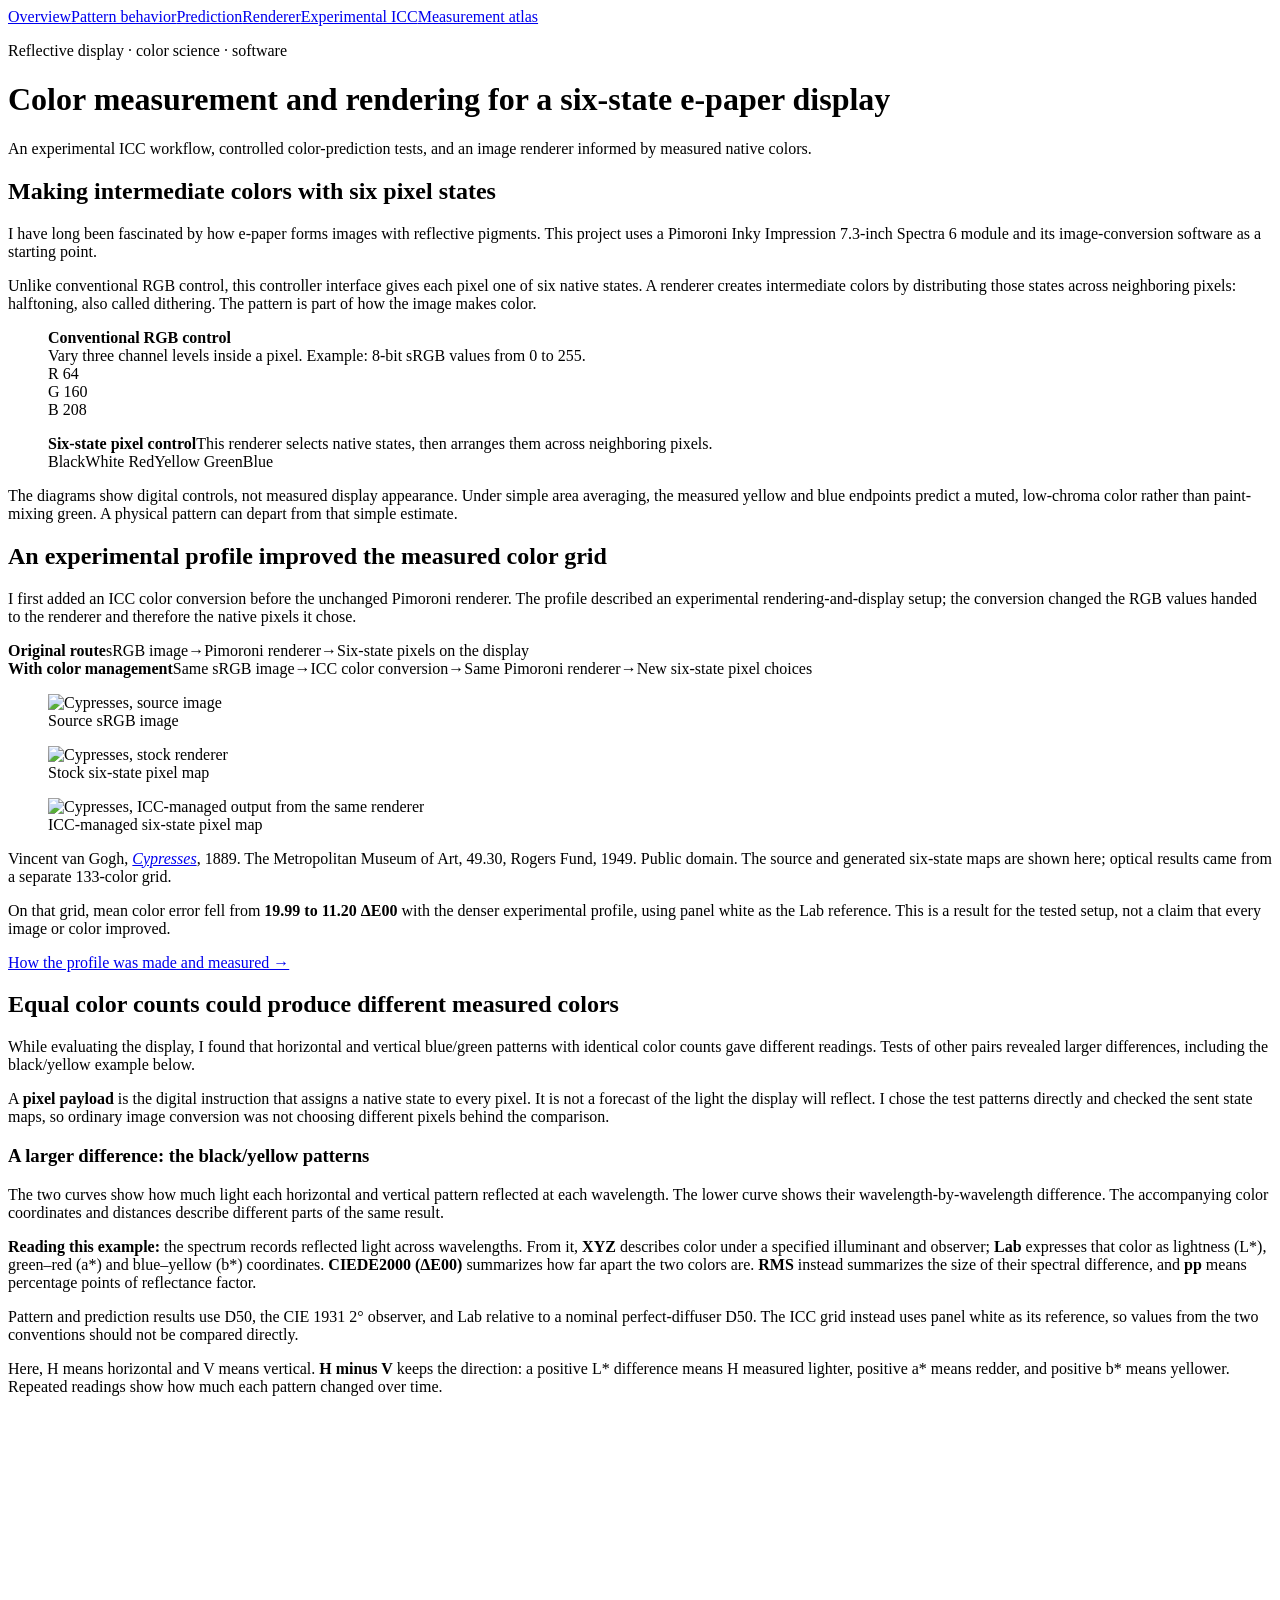
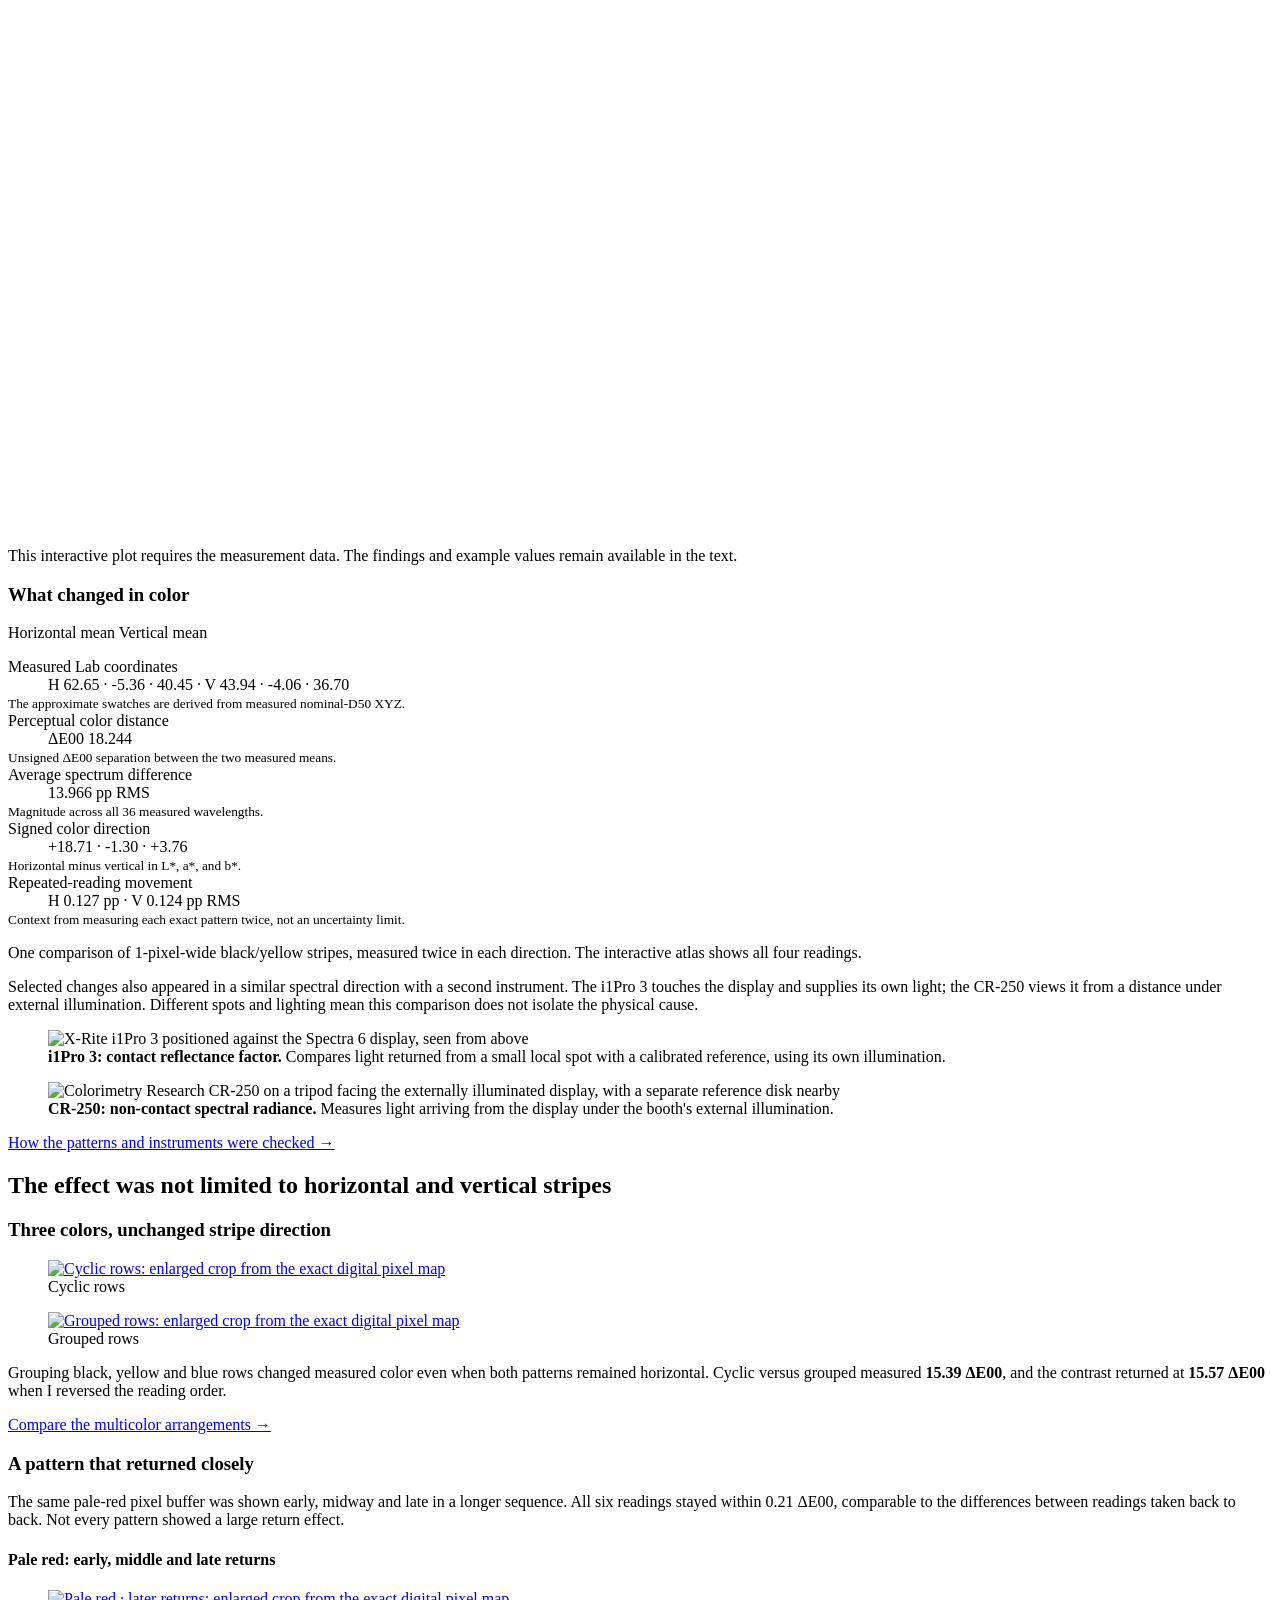
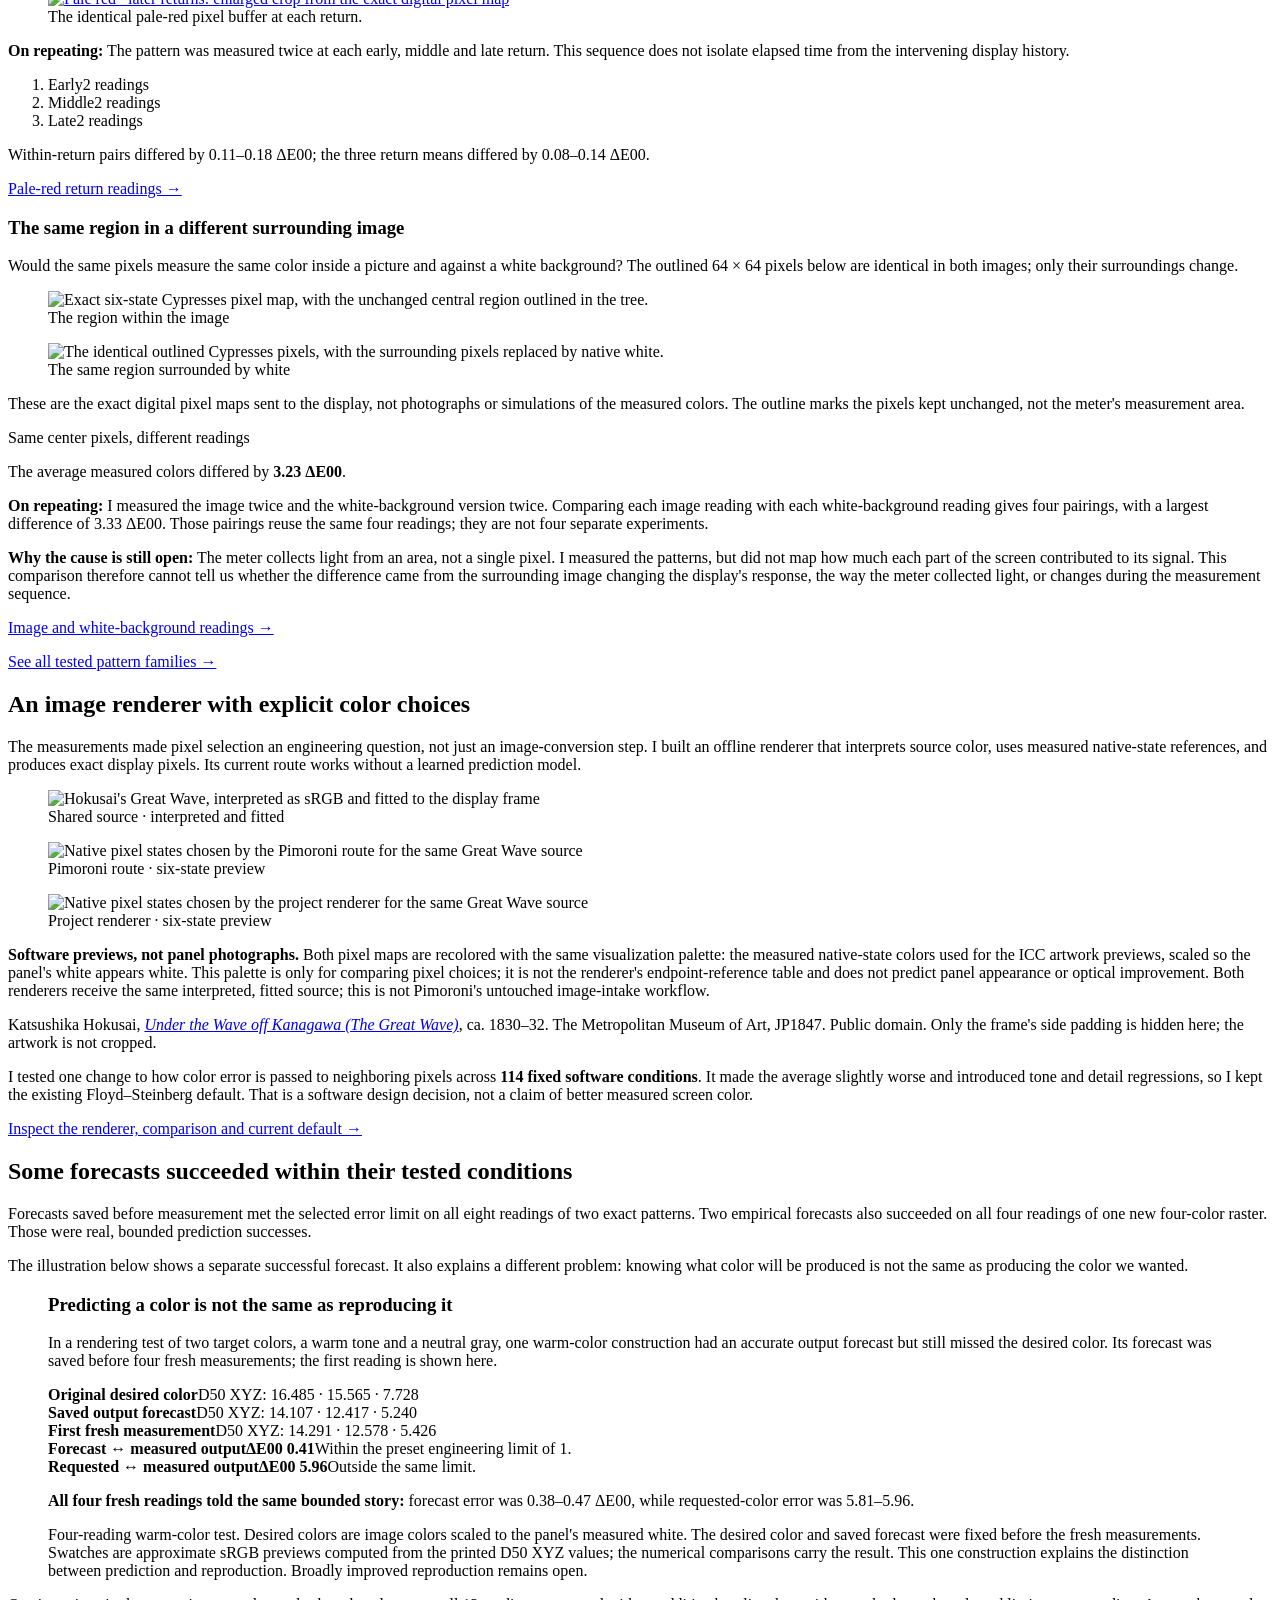
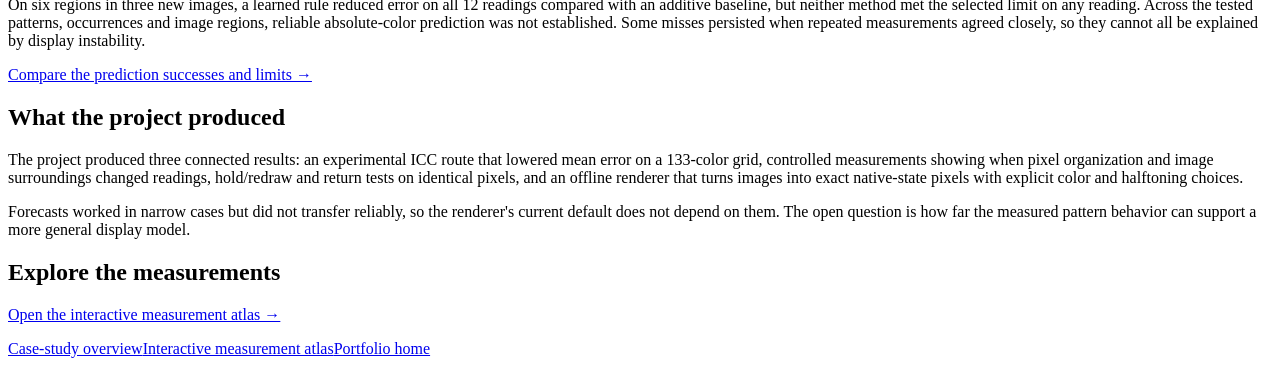
==== site/reflective-color/index.html @ 35dcc53c "fix: strengthen reflective display portfolio" ====
<!doctype html>
<html lang="en"><head><meta charset="utf-8"><meta name="viewport" content="width=device-width,initial-scale=1">
<title>Color measurement and rendering for a six-state e-paper display</title><meta name="description" content="An experimental ICC workflow, controlled color-prediction tests, and an image renderer informed by measured native colors.">
<meta property="og:type" content="article"><meta property="og:title" content="Color measurement and rendering for a six-state e-paper display"><meta property="og:description" content="An experimental ICC workflow, controlled color-prediction tests, and an image renderer informed by measured native colors.">
<meta name="twitter:card" content="summary"><meta name="twitter:title" content="Color measurement and rendering for a six-state e-paper display"><meta name="twitter:description" content="An experimental ICC workflow, controlled color-prediction tests, and an image renderer informed by measured native colors.">
<link rel="icon" type="image/svg+xml" href="/assets/favicon.svg"><link rel="stylesheet" href="/reflective-color-display/story.css">
</head><body class="case-overview"><div class="case-navigation"><nav class="case-nav" aria-label="Reflective display case study"><a href="/reflective-color-display/" aria-current="location">Overview</a><a href="/reflective-color-display/pattern-behavior/">Pattern behavior</a><a href="/reflective-color-display/prediction/">Prediction</a><a href="/reflective-color-display/renderer/">Renderer</a><a href="/reflective-color-display/icc/">Experimental ICC</a><a href="/reflective-color-display/measurements/">Measurement atlas</a></nav></div><main id="main-content" tabindex="-1">
<header id="project"><p class="eyebrow">Reflective display · color science · software</p><h1>Color measurement and rendering for a six-state e-paper display</h1><p class="lede">An experimental ICC workflow, controlled color-prediction tests, and an image renderer informed by measured native colors.</p></header>
<noscript><p class="note">The explanations, photographs and saved results remain available. The interactive spectrum requires JavaScript.</p></noscript>
<section class="story-chapter" id="display-primer-title"><h2>Making intermediate colors with six pixel states</h2><p>I have long been fascinated by how e-paper forms images with reflective pigments. This project uses a Pimoroni Inky Impression 7.3-inch Spectra 6 module and its image-conversion software as a starting point.</p><p>Unlike conventional RGB control, this controller interface gives each pixel one of six native states. A renderer creates intermediate colors by distributing those states across neighboring pixels: halftoning, also called dithering. The pattern is part of how the image makes color.</p><div class="display-control-grid">
    <figure class="display-control-card">
      <figcaption><div class="rgb-example-title"><strong>Conventional RGB control</strong><i class="rgb-result" id="rgb-example-color" data-srgb="64,160,208" role="img" aria-label="Example browser swatch for sRGB code red 64, green 160, blue 208"></i></div><span>Vary three channel levels inside a pixel. Example: 8-bit sRGB values from 0 to 255.</span></figcaption>
      <div class="rgb-control" role="img" aria-label="Digital code diagram: red channel 64, green 160, blue 208 and the corresponding browser swatch above">
        <div class="rgb-channel" data-channel="R" data-value="64"><span style="--level:25.1%">R 64</span></div>
        <div class="rgb-channel" data-channel="G" data-value="160"><span style="--level:62.7%">G 160</span></div>
        <div class="rgb-channel" data-channel="B" data-value="208"><span style="--level:81.6%">B 208</span></div>
      </div>
    </figure>
    <figure class="display-control-card">
      <figcaption><strong>Six-state pixel control</strong><span>This renderer selects native states, then arranges them across neighboring pixels.</span></figcaption>
      <div class="native-control">
        <div class="native-palette" aria-label="The six native color states available to this renderer">
          <span class="black">Black</span><span class="white">White</span>
          <span class="red">Red</span><span class="yellow">Yellow</span>
          <span class="green">Green</span><span class="blue">Blue</span>
        </div>
        <div class="native-mix" role="img" aria-label="Teaching diagram of a yellow and blue spatial halftone pattern"></div>
      </div>
    </figure>
  </div><p class="caption">The diagrams show digital controls, not measured display appearance. Under simple area averaging, the measured yellow and blue endpoints predict a muted, low-chroma color rather than paint-mixing green. A physical pattern can depart from that simple estimate.</p></section><section class="story-chapter" id="first-icc"><h2>An experimental profile improved the measured color grid</h2><p>I first added an ICC color conversion before the unchanged Pimoroni renderer. The profile described an experimental rendering-and-display setup; the conversion changed the RGB values handed to the renderer and therefore the native pixels it chose.</p><div class="icc-route-flow" aria-label="The two image-conversion routes compared">
    <div class="icc-route" data-icc-route="stock"><strong>Original route</strong><span>sRGB image</span><b aria-hidden="true">→</b><span>Pimoroni renderer</span><b aria-hidden="true">→</b><span>Six-state pixels on the display</span></div>
    <div class="icc-route" data-icc-route="managed"><strong>With color management</strong><span>Same sRGB image</span><b aria-hidden="true">→</b><span class="icc-transform">ICC color conversion</span><b aria-hidden="true">→</b><span>Same Pimoroni renderer</span><b aria-hidden="true">→</b><span>New six-state pixel choices</span></div>
  </div><div class="artwork-triptych" data-artwork="cypresses" role="group" aria-label="Cypresses: source, stock rendering, and ICC-managed rendering"><figure><div class="artwork-window"><img src="/reflective-color-display/assets/cypresses-met-source.png" loading="lazy" width="800" height="480" alt="Cypresses, source image"></div><figcaption>Source sRGB image</figcaption></figure><figure><div class="artwork-window"><img src="/reflective-color-display/assets/cypresses-met-stock.png" loading="lazy" width="800" height="480" alt="Cypresses, stock renderer"></div><figcaption>Stock six-state pixel map</figcaption></figure><figure><div class="artwork-window"><img src="/reflective-color-display/assets/cypresses-met-dense.png" loading="lazy" width="800" height="480" alt="Cypresses, ICC-managed output from the same renderer"></div><figcaption>ICC-managed six-state pixel map</figcaption></figure></div><p class="caption">Vincent van Gogh, <a href="https://www.metmuseum.org/art/collection/search/437980"><em>Cypresses</em></a>, 1889. The Metropolitan Museum of Art, 49.30, Rogers Fund, 1949. Public domain. The source and generated six-state maps are shown here; optical results came from a separate 133-color grid.</p><p>On that grid, mean color error fell from <strong>19.99 to 11.20 ΔE00</strong> with the denser experimental profile, using panel white as the Lab reference. This is a result for the tested setup, not a claim that every image or color improved.</p><p class="detail-link"><a href="/reflective-color-display/icc/">How the profile was made and measured →</a></p></section><section class="story-chapter" id="pattern-findings"><h2>Equal color counts could produce different measured colors</h2><p>While evaluating the display, I found that horizontal and vertical blue/green patterns with identical color counts gave different readings. Tests of other pairs revealed larger differences, including the black/yellow example below.</p><p id="payload-definition">A <strong>pixel payload</strong> is the digital instruction that assigns a native state to every pixel. It is not a forecast of the light the display will reflect. I chose the test patterns directly and checked the sent state maps, so ordinary image conversion was not choosing different pixels behind the comparison.</p><div class="featured-comparison" id="featured-measurement" aria-labelledby="featured-measurement-title">
  <h3 id="featured-measurement-title">A larger difference: the black/yellow patterns</h3>
  <p>The two curves show how much light each horizontal and vertical pattern
  reflected at each wavelength. The lower curve shows their wavelength-by-wavelength difference. The
  accompanying color coordinates and distances describe different parts of the
  same result.</p>
<aside class="metric-key" id="measurement-key" aria-label="Measurement terms"><p><strong>Reading this example:</strong> the spectrum records reflected light across wavelengths. From it, <strong>XYZ</strong> describes color under a specified illuminant and observer; <strong>Lab</strong> expresses that color as lightness (L*), green–red (a*) and blue–yellow (b*) coordinates. <strong>CIEDE2000 (ΔE00)</strong> summarizes how far apart the two colors are. <strong>RMS</strong> instead summarizes the size of their spectral difference, and <strong>pp</strong> means percentage points of reflectance factor.</p><p>Pattern and prediction results use D50, the CIE 1931 2° observer, and Lab relative to a nominal perfect-diffuser D50. The ICC grid instead uses panel white as its reference, so values from the two conventions should not be compared directly.</p><p>Here, H means horizontal and V means vertical. <strong>H minus V</strong> keeps the direction: a positive L* difference means H measured lighter, positive a* means redder, and positive b* means yellower. Repeated readings show how much each pattern changed over time.</p></aside>
  <div class="featured-native" data-featured-row="native-pair-width-census-round-5-20260828T082833Z::BLACK-YELLOW-C1-ABBA-H-MINUS-V" aria-label="Measured black-yellow spectrum example">
    <div class="featured-native-plot">
      <div class="featured-native-scroll"><svg id="featured-spectrum-native" viewBox="0 0 760 430" role="img" aria-label="Mean horizontal and vertical black-yellow reflectance spectra above their signed horizontal-minus-vertical difference"></svg><p data-chart-status="featured-spectrum-native">This interactive plot requires the measurement data. The findings and example values remain available in the text.</p></div>
    </div>
    <aside class="featured-native-metrics" aria-labelledby="featured-color-title">
      <h3 id="featured-color-title">What changed in color</h3>
      <div class="featured-color-pair" aria-label="Approximate measured-color previews">
        <span>Horizontal mean<i id="featured-h-preview" style="background:#a0994d"></i></span>
        <span>Vertical mean<i id="featured-v-preview" style="background:#6f6927"></i></span>
      </div>
      <dl>
        <div><dt>Measured Lab coordinates</dt><dd id="featured-lab">H 62.65 · -5.36 · 40.45 · V 43.94 · -4.06 · 36.70</dd><small>The approximate swatches are derived from measured nominal-D50 XYZ.</small></div>
        <div><dt>Perceptual color distance</dt><dd id="featured-de">ΔE00 18.244</dd><small>Unsigned ΔE00 separation between the two measured means.</small></div>
        <div><dt>Average spectrum difference</dt><dd id="featured-rms">13.966 pp RMS</dd><small>Magnitude across all 36 measured wavelengths.</small></div>
        <div><dt>Signed color direction</dt><dd id="featured-dlab">+18.71 · -1.30 · +3.76</dd><small>Horizontal minus vertical in L*, a*, and b*.</small></div>
        <div><dt>Repeated-reading movement</dt><dd id="featured-movement">H 0.127 pp · V 0.124 pp RMS</dd><small>Context from measuring each exact pattern twice, not an uncertainty limit.</small></div>
      </dl>
    </aside>
  </div>
  <p class="featured-native-caption">One comparison of 1-pixel-wide black/yellow stripes,
  measured twice in each direction. The interactive atlas shows all four
  readings.</p>
</div><p>Selected changes also appeared in a similar spectral direction with a second instrument. The i1Pro 3 touches the display and supplies its own light; the CR-250 views it from a distance under external illumination. Different spots and lighting mean this comparison does not isolate the physical cause.</p><div class="instrument-photos">
    <figure><img src="/reflective-color-display/assets/i1pro3-overhead.jpeg" alt="X-Rite i1Pro 3 positioned against the Spectra 6 display, seen from above" width="1536" height="2048" loading="lazy"><figcaption><strong>i1Pro 3: contact reflectance factor.</strong> Compares light returned from a small local spot with a calibrated reference, using its own illumination.</figcaption></figure>
    <figure><img src="/reflective-color-display/assets/cr250-display.jpeg" alt="Colorimetry Research CR-250 on a tripod facing the externally illuminated display, with a separate reference disk nearby" width="768" height="1024" loading="lazy"><figcaption><strong>CR-250: non-contact spectral radiance.</strong> Measures light arriving from the display under the booth's external illumination.</figcaption></figure>
  </div><p class="detail-link"><a href="/reflective-color-display/pattern-behavior/#test-layers">How the patterns and instruments were checked →</a></p></section><section class="story-chapter" id="other-constructions"><h2>The effect was not limited to horizontal and vertical stripes</h2><div class="overview-examples"><article><h3>Three colors, unchanged stripe direction</h3><div class="pattern-gallery"><figure class="tested-pattern"><a href="/reflective-color-display/assets/pattern-previews/grouping-cyclic-full.png" aria-label="Full digital pixel map: Cyclic rows"><img src="/reflective-color-display/assets/pattern-previews/grouping-cyclic-crop.png" width="48" height="32" loading="lazy" data-pattern-preview="grouping-cyclic" data-preview-view="crop" alt="Cyclic rows: enlarged crop from the exact digital pixel map"></a><figcaption>Cyclic rows</figcaption></figure><figure class="tested-pattern"><a href="/reflective-color-display/assets/pattern-previews/grouping-grouped-full.png" aria-label="Full digital pixel map: Grouped rows"><img src="/reflective-color-display/assets/pattern-previews/grouping-grouped-crop.png" width="48" height="32" loading="lazy" data-pattern-preview="grouping-grouped" data-preview-view="crop" alt="Grouped rows: enlarged crop from the exact digital pixel map"></a><figcaption>Grouped rows</figcaption></figure></div><p>Grouping black, yellow and blue rows changed measured color even when both patterns remained horizontal. Cyclic versus grouped measured <strong>15.39 ΔE00</strong>, and the contrast returned at <strong>15.57 ΔE00</strong> when I reversed the reading order.</p><p class="detail-link"><a href="/reflective-color-display/pattern-behavior/#three-color-ordering">Compare the multicolor arrangements →</a></p></article><article><h3>A pattern that returned closely</h3><p>The same pale-red pixel buffer was shown early, midway and late in a longer sequence. All six readings stayed within 0.21 ΔE00, comparable to the differences between readings taken back to back. Not every pattern showed a large return effect.</p><section class="history-case" id="later-return-case" aria-labelledby="later-return-title" data-history-case="later-returns" data-experiment="return-stability39" data-comparison="return-stability39">
<h4 id="later-return-title">Pale red: early, middle and late returns</h4>
<div class="pattern-gallery"><figure class="tested-pattern"><a href="/reflective-color-display/assets/pattern-previews/pale-red-return-full.png" aria-label="Full digital pixel map: Pale red · later returns"><img src="/reflective-color-display/assets/pattern-previews/pale-red-return-crop.png" width="48" height="32" loading="lazy" data-pattern-preview="pale-red-return" data-preview-view="crop" alt="Pale red · later returns: enlarged crop from the exact digital pixel map"></a><figcaption>The identical pale-red pixel buffer at each return.</figcaption></figure></div>
<p class="behavior-repeat"><strong>On repeating:</strong> The pattern was measured twice at each early, middle and late return. This sequence does not isolate elapsed time from the intervening display history.</p>
<ol class="return-timeline" aria-label="Pale-red return sequence"><li data-return-block="EARLY">Early<span>2 readings</span></li><li data-return-block="MIDDLE">Middle<span>2 readings</span></li><li data-return-block="LATE">Late<span>2 readings</span></li></ol><p class="caption">Within-return pairs differed by 0.11–0.18 ΔE00; the three return means differed by 0.08–0.14 ΔE00.</p>
<p class="pattern-links"><a href="/reflective-color-display/measurements/?experiment=return-stability39&amp;comparison=return-stability39&amp;pattern=FIXED-RENDERER-NEXT-COVERAGE39-B-PALE-RED-LIGHT">Pale-red return readings →</a></p>
</section></article></div><h3>The same region in a different surrounding image</h3><div class="context-examples" id="context-pixel-examples" data-center-box="368,158,432,222">
<p>Would the same pixels measure the same color inside a picture and against a white background? The outlined 64 × 64 pixels below are identical in both images; only their surroundings change.</p>
<div class="context-pair">
<figure><div class="context-pixels"><img src="/reflective-color-display/assets/cypresses-image.png" width="800" height="480" loading="lazy" alt="Exact six-state Cypresses pixel map, with the unchanged central region outlined in the tree."/><span class="context-center" aria-hidden="true"></span></div><figcaption>The region within the image</figcaption></figure>
<figure><div class="context-pixels"><img src="/reflective-color-display/assets/cypresses-control.png" width="800" height="480" loading="lazy" alt="The identical outlined Cypresses pixels, with the surrounding pixels replaced by native white."/><span class="context-center" aria-hidden="true"></span></div><figcaption>The same region surrounded by white</figcaption></figure>
</div>
<p class="caption">These are the exact digital pixel maps sent to the display, not photographs or simulations of the measured colors. The outline marks the pixels kept unchanged, not the meter's measurement area.</p>
<div class="behavior-outcome"><span class="result-status" data-result-status="larger">Same center pixels, different readings</span><p>The average measured colors differed by <strong data-atlas-metric="Mean color distance across the two readings per condition">3.23 ΔE00</strong>.</p></div>
<p class="behavior-repeat"><strong>On repeating:</strong> I measured the image twice and the white-background version twice. Comparing each image reading with each white-background reading gives four pairings, with a largest difference of <span data-atlas-metric="Largest of the four image-to-control reading comparisons">3.33 ΔE00</span>. Those pairings reuse the same four readings; they are not four separate experiments.</p>
<p><strong>Why the cause is still open:</strong> The meter collects light from an area, not a single pixel. I measured the patterns, but did not map how much each part of the screen contributed to its signal. This comparison therefore cannot tell us whether the difference came from the surrounding image changing the display's response, the way the meter collected light, or changes during the measurement sequence.</p>
<p class="pattern-links"><a href="/reflective-color-display/measurements/?experiment=center-context8&amp;comparison=CYPRESSES_IMAGE_MINUS_CONTROL">Image and white-background readings →</a></p>
</div><p class="detail-link"><a href="/reflective-color-display/pattern-behavior/#other-constructions">See all tested pattern families →</a></p></section><section class="story-chapter" id="renderer-result">
<h2>An image renderer with explicit color choices</h2>
<p>The measurements made pixel selection an engineering question, not just an image-conversion step. I built an offline renderer that interprets source color, uses measured native-state references, and produces exact display pixels. Its current route works without a learned prediction model.</p>
<div class="renderer-software-comparison" data-renderer-comparison="great-wave" data-comparison-sha256="0ba7e1726fc5078cbd488fc922a0bcd8a435b27c9dfb7fa1f7e275ab53624c2e">
  <div class="artwork-triptych" data-artwork="great-wave" role="group" aria-label="Great Wave: shared source, Pimoroni pixel choices, and project-renderer pixel choices">
    <figure><div class="artwork-window"><img src="/reflective-color-display/assets/renderer-v1-great-wave-source.png" width="800" height="480" loading="lazy" alt="Hokusai's Great Wave, interpreted as sRGB and fitted to the display frame"></div><figcaption>Shared source · interpreted and fitted</figcaption></figure>
    <figure><div class="artwork-window"><img src="/reflective-color-display/assets/renderer-v1-great-wave-pimoroni.png" width="800" height="480" loading="lazy" alt="Native pixel states chosen by the Pimoroni route for the same Great Wave source"></div><figcaption>Pimoroni route · six-state preview</figcaption></figure>
    <figure><div class="artwork-window"><img src="/reflective-color-display/assets/renderer-v1-great-wave-project.png" width="800" height="480" loading="lazy" alt="Native pixel states chosen by the project renderer for the same Great Wave source"></div><figcaption>Project renderer · six-state preview</figcaption></figure>
  </div>
  <p class="caption" data-renderer-preview-limit><strong>Software previews, not panel photographs.</strong> Both pixel maps are recolored with the same visualization palette: the measured native-state colors used for the ICC artwork previews, scaled so the panel's white appears white. This palette is only for comparing pixel choices; it is not the renderer's endpoint-reference table and does not predict panel appearance or optical improvement. Both renderers receive the same interpreted, fitted source; this is not Pimoroni's untouched image-intake workflow.</p>
  <p class="caption">Katsushika Hokusai, <a href="https://www.metmuseum.org/art/collection/search/45434"><em>Under the Wave off Kanagawa (The Great Wave)</em></a>, ca. 1830–32. The Metropolitan Museum of Art, JP1847. Public domain. Only the frame's side padding is hidden here; the artwork is not cropped.</p>
</div>
<p data-renderer-decision="keep-default" data-report-sha256="3c80e6c29ce813b0e891a934fee58508e95243c014f63daa2291684ad6e3b714">I tested one change to how color error is passed to neighboring pixels across <strong>114 fixed software conditions</strong>. It made the average slightly worse and introduced tone and detail regressions, so I kept the existing Floyd–Steinberg default. That is a software design decision, not a claim of better measured screen color.</p>
<p class="detail-link"><a href="/reflective-color-display/renderer/#renderer-comparison">Inspect the renderer, comparison and current default →</a></p>
</section>
<section class="story-chapter" id="prediction-result"><h2>Some forecasts succeeded within their tested conditions</h2><p>Forecasts saved before measurement met the selected error limit on all eight readings of two exact patterns. Two empirical forecasts also succeeded on all four readings of one new four-color raster. Those were real, bounded prediction successes.</p><p>The illustration below shows a separate successful forecast. It also explains a different problem: knowing what color will be produced is not the same as producing the color we wanted.</p><figure class="measured-comparison" id="measured-prediction-example"
  aria-labelledby="measured-prediction-title" aria-describedby="measured-prediction-caption"
  data-result-sha256="224085c999428cd9476bebee02e764881a40f323910ff2f168eefd2a3d59a748"
  data-source-id="RENDERER-BC-WARM-LIGHT-C">
  <h3 id="measured-prediction-title">Predicting a color is not the same as reproducing it</h3>
  <p>In a rendering test of two target colors, a warm tone and a neutral gray, one warm-color construction had an accurate output forecast but still missed the desired color. Its forecast was saved before four fresh measurements; the first reading is shown here.</p>
  <div class="measured-color-grid">
    <div class="measured-color-card" data-color-role="requested" data-xyz-d50="16.48454729033974,15.564632033519056,7.727523807314165">
      <strong>Original desired color</strong><i style="--measured-preview:#836852" aria-hidden="true"></i><span>D50 XYZ: 16.485 · 15.565 · 7.728</span>
    </div>
    <div class="measured-color-card" data-color-role="forecast" data-xyz-d50="14.10692773053848,12.416873903444351,5.240211235593386">
      <strong>Saved output forecast</strong><i style="--measured-preview:#805a43" aria-hidden="true"></i><span>D50 XYZ: 14.107 · 12.417 · 5.240</span>
    </div>
    <div class="measured-color-card" data-color-role="measured" data-xyz-d50="14.29114,12.57847,5.426062">
      <strong>First fresh measurement</strong><i style="--measured-preview:#815a44" aria-hidden="true"></i><span>D50 XYZ: 14.291 · 12.578 · 5.426</span>
    </div>
  </div>
  <div class="comparison-results">
    <div class="comparison-result" data-comparison="prediction">
      <strong>Forecast ↔ measured output</strong><b>ΔE00 0.41</b><span>Within the preset engineering limit of 1.</span>
    </div>
    <div class="comparison-result" data-comparison="reproduction">
      <strong>Requested ↔ measured output</strong><b>ΔE00 5.96</b><span>Outside the same limit.</span>
    </div>
  </div>
  <p><strong>All four fresh readings told the same bounded story:</strong> forecast error was 0.38–0.47 ΔE00, while requested-color error was 5.81–5.96.</p>
  <figcaption id="measured-prediction-caption">Four-reading warm-color test. Desired colors are image colors scaled to the panel's measured white. The desired color and saved forecast were fixed before the fresh measurements. Swatches are approximate sRGB previews computed from the printed D50 XYZ values; the numerical comparisons carry the result. This one construction explains the distinction between prediction and reproduction. Broadly improved reproduction remains open.</figcaption>
</figure><p>On six regions in three new images, a learned rule reduced error on all 12 readings compared with an additive baseline, but neither method met the selected limit on any reading. Across the tested patterns, occurrences and image regions, reliable absolute-color prediction was not established. Some misses persisted when repeated measurements agreed closely, so they cannot all be explained by display instability.</p><p class="detail-link"><a href="/reflective-color-display/prediction/">Compare the prediction successes and limits →</a></p></section><section class="story-chapter" id="next-step"><h2>What the project produced</h2><p>The project produced three connected results: an experimental ICC route that lowered mean error on a 133-color grid, controlled measurements showing when pixel organization and image surroundings changed readings, hold/redraw and return tests on identical pixels, and an offline renderer that turns images into exact native-state pixels with explicit color and halftoning choices.</p><p>Forecasts worked in narrow cases but did not transfer reliably, so the renderer's current default does not depend on them. The open question is how far the measured pattern behavior can support a more general display model.</p></section><section class="story-chapter" id="all-pair-explorer"><h2>Explore the measurements</h2><p class="detail-link"><a data-atlas-link href="/reflective-color-display/measurements/">Open the interactive measurement atlas →</a></p></section>
<footer class="case-footer"><a href="/reflective-color-display/">Case-study overview</a><a href="/reflective-color-display/measurements/">Interactive measurement atlas</a><a href="/">Portfolio home</a></footer>
</main><div id="tooltip"></div><script src="/reflective-color-display/story.js" defer></script></body></html>
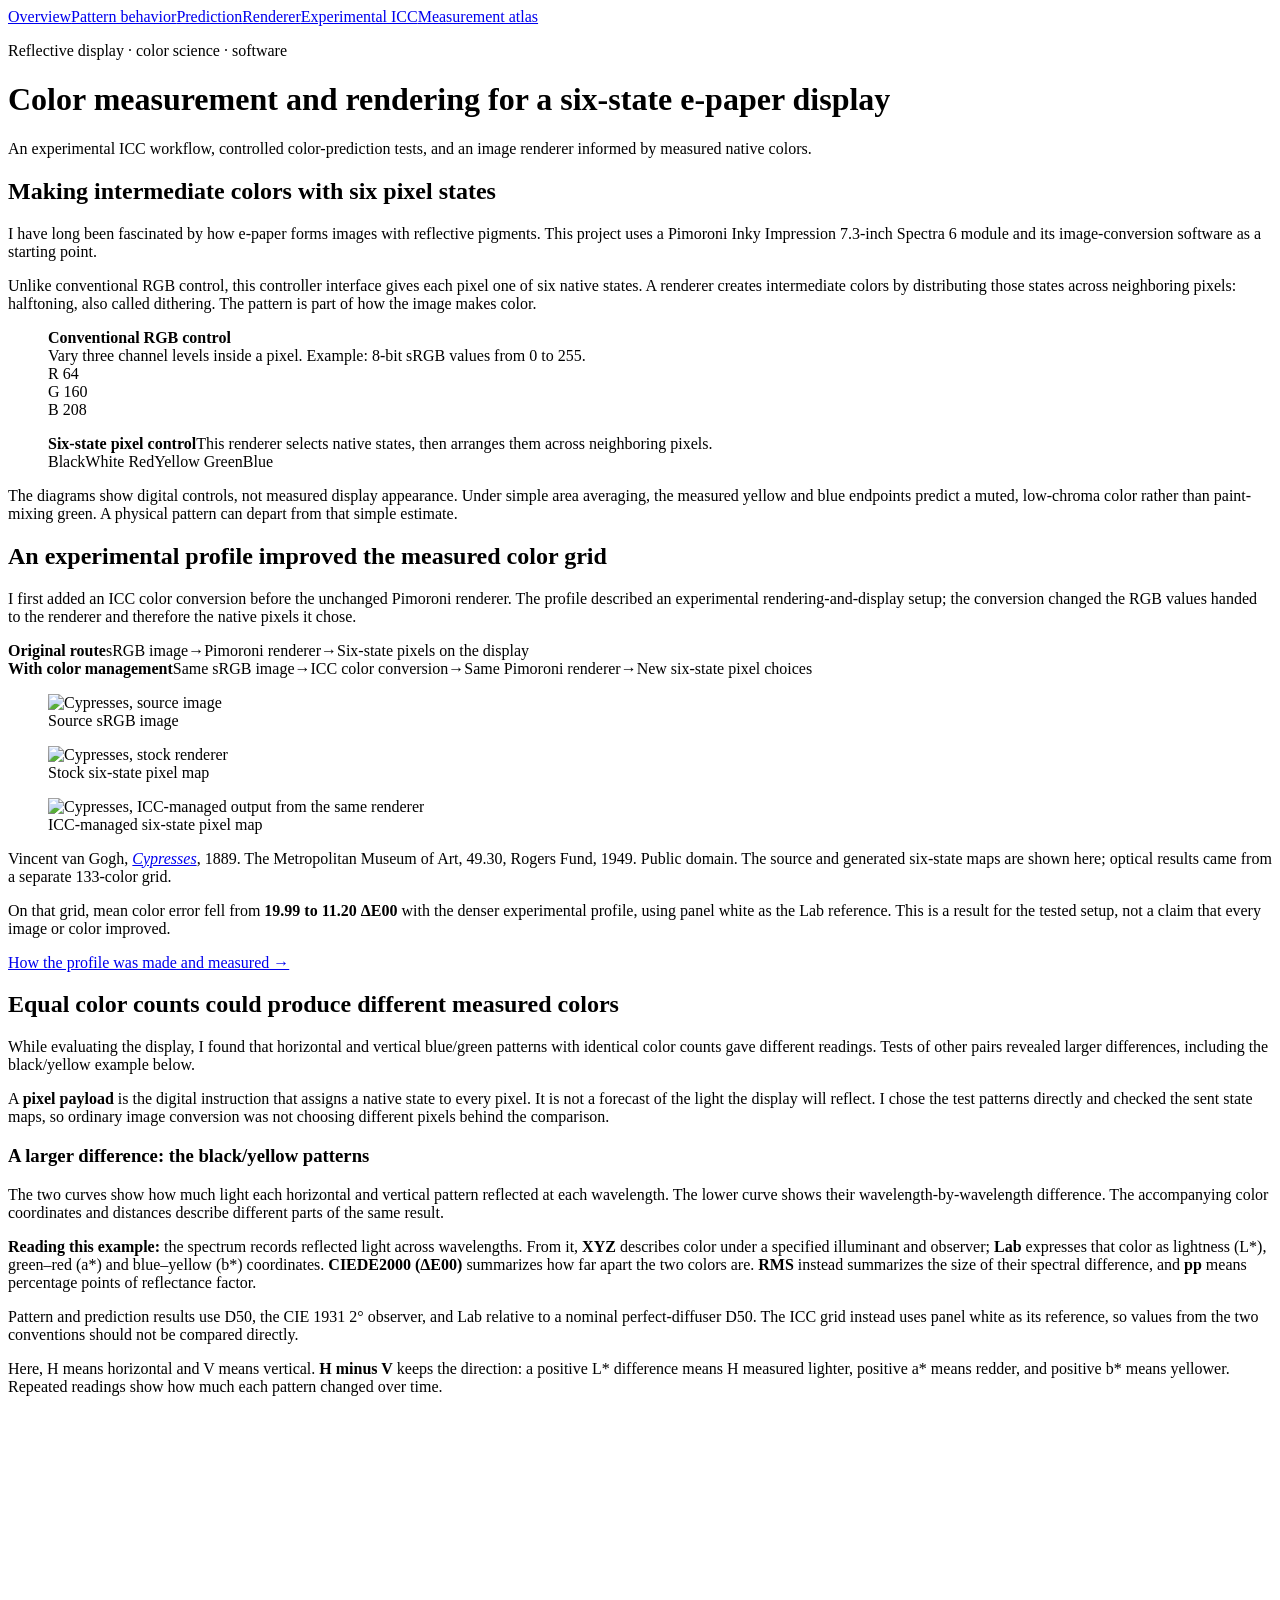
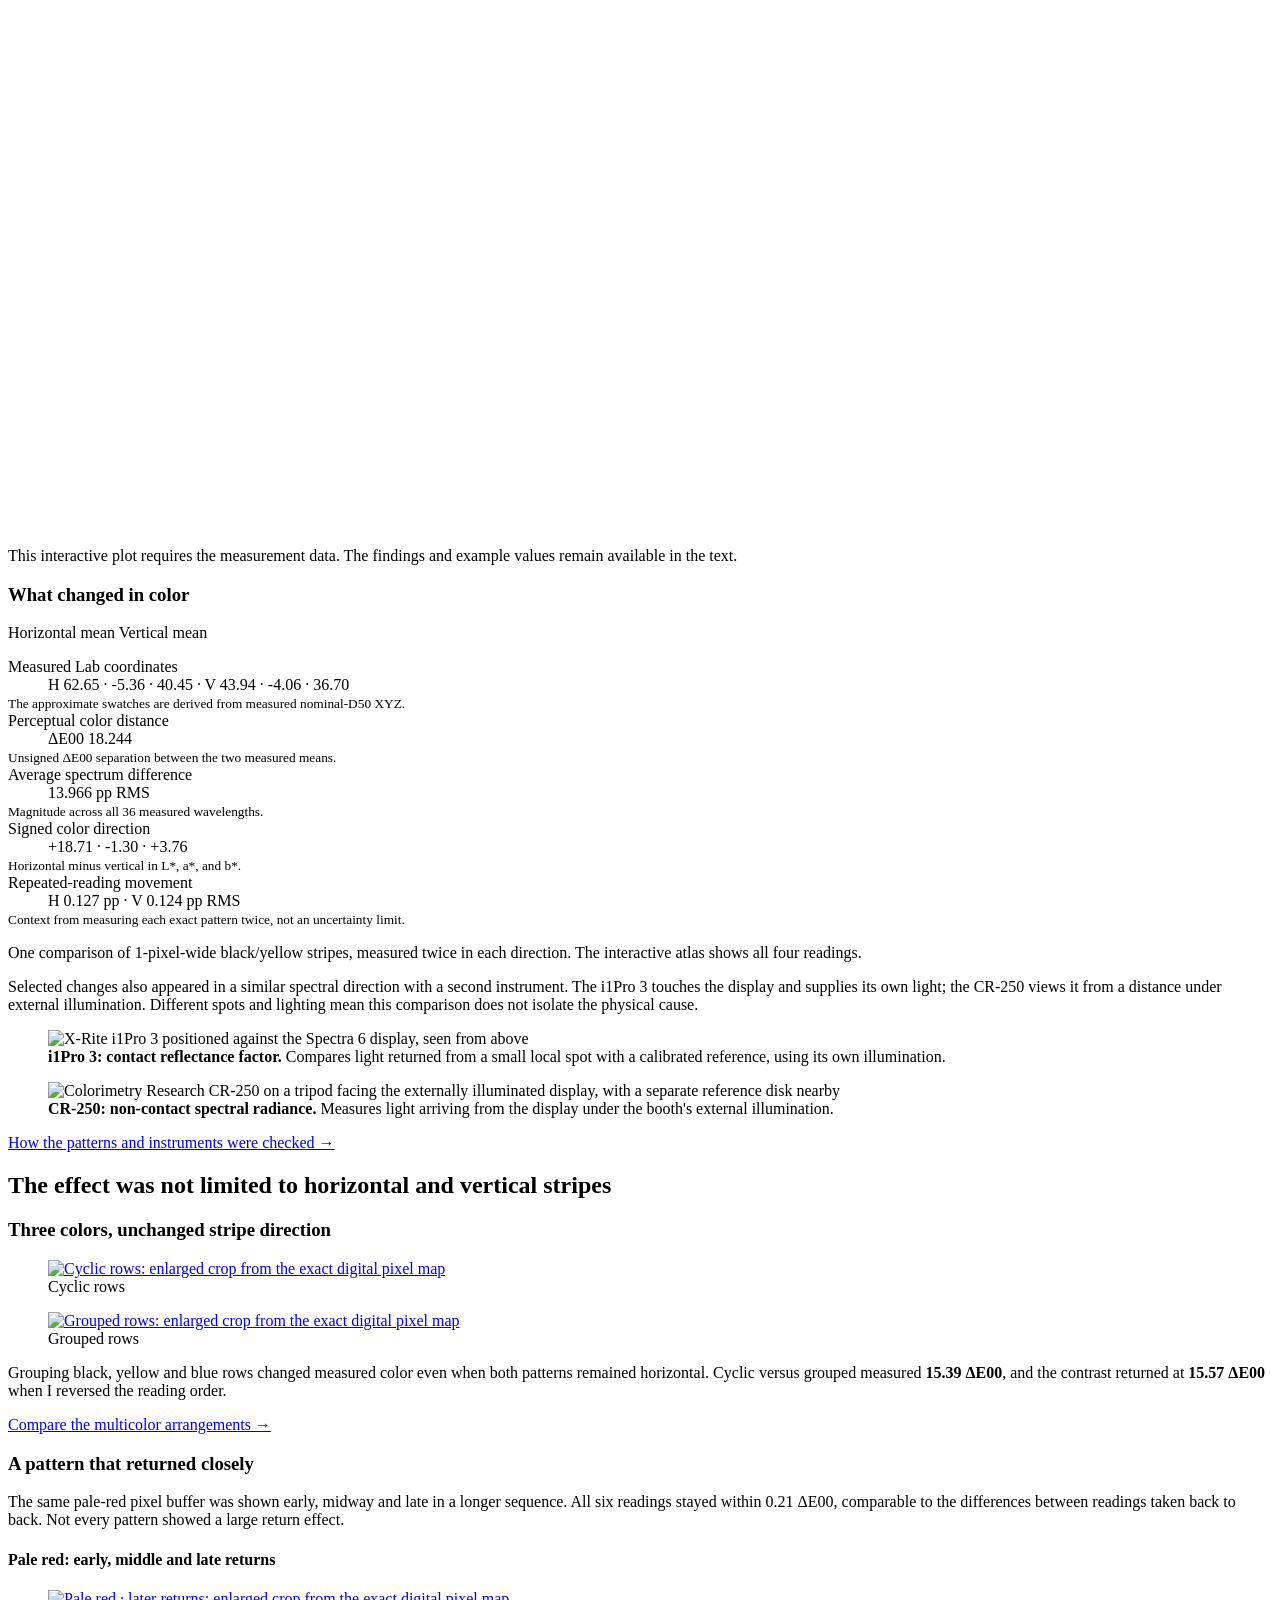
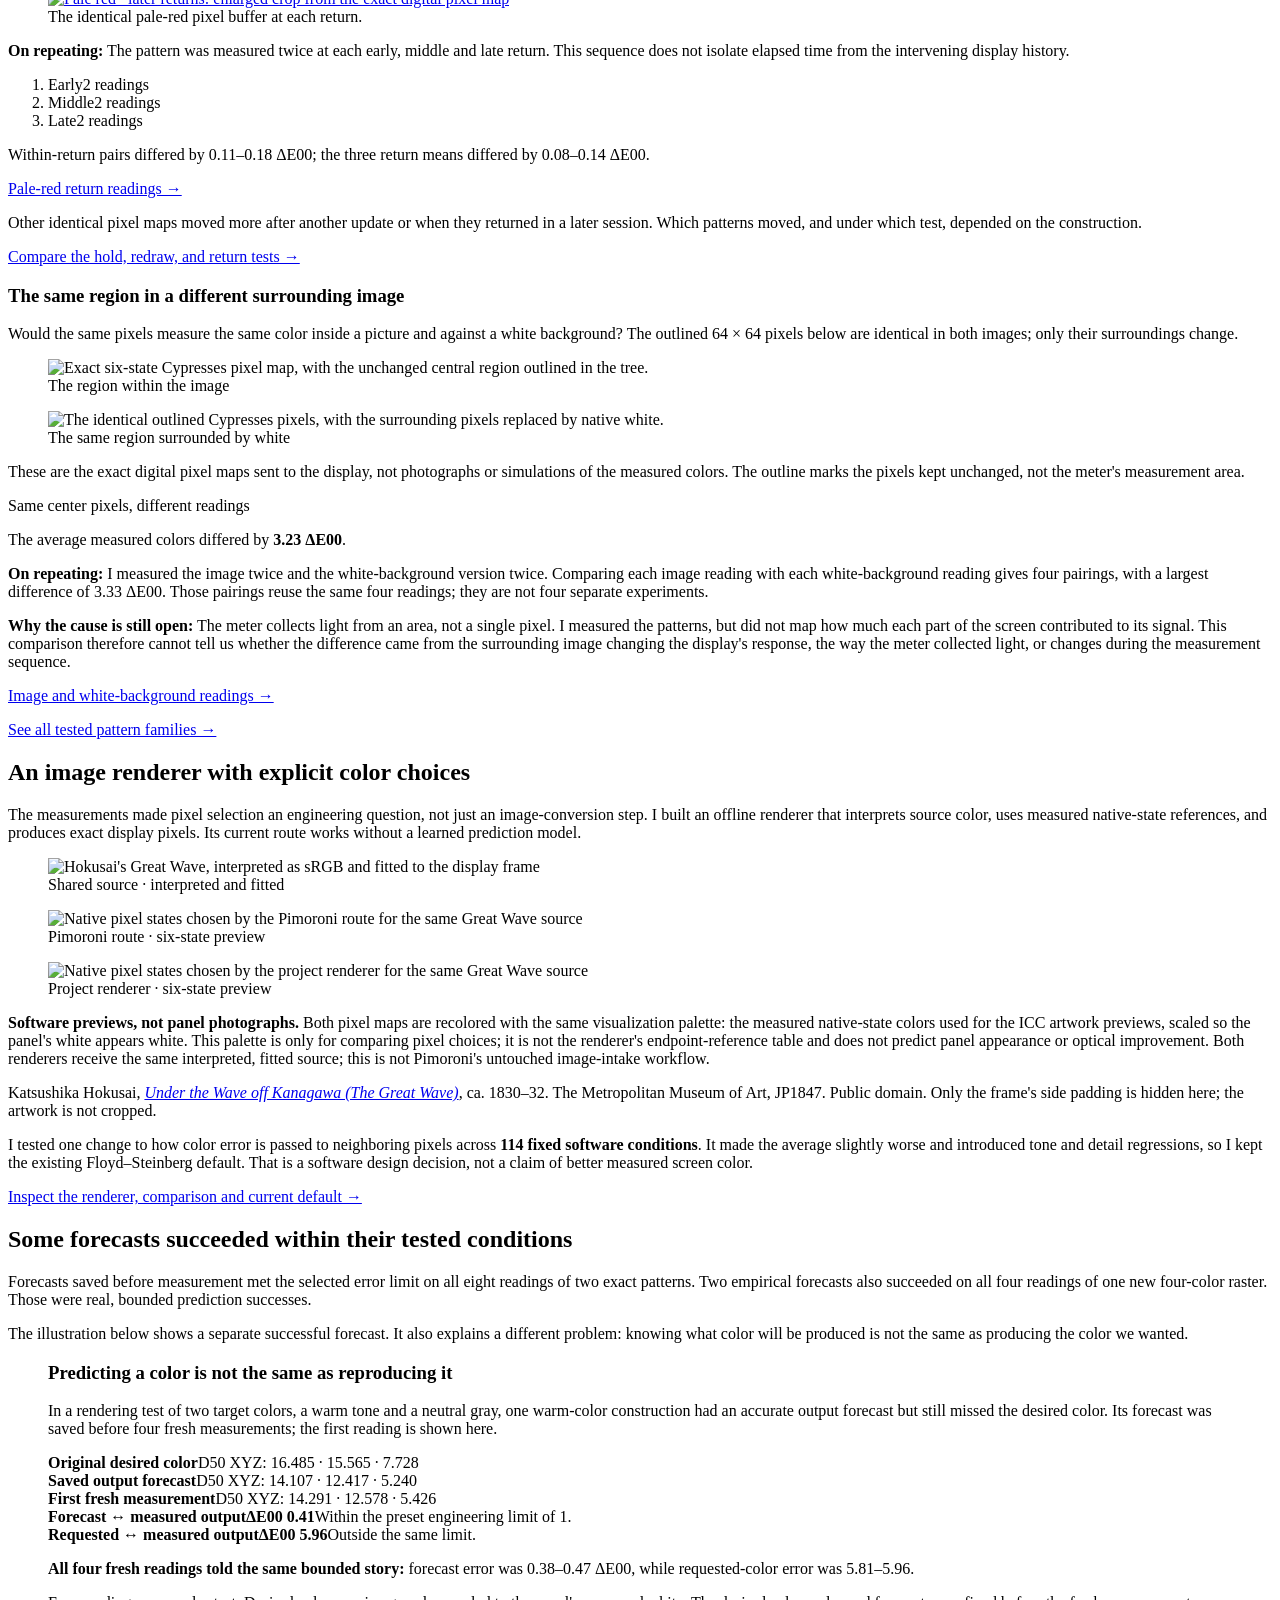
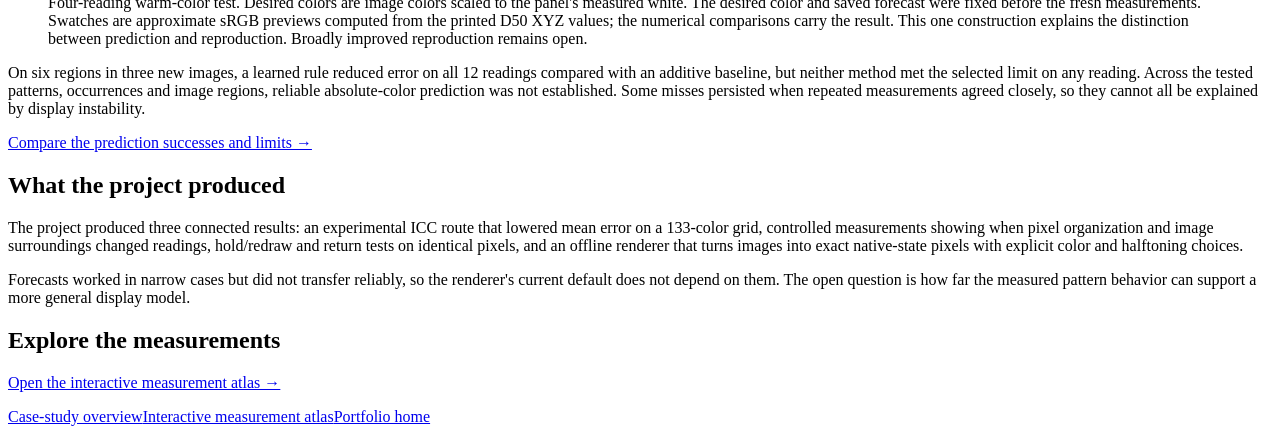
==== commit 46ac3c18: "Clarify display history comparisons" ====
--- a/site/reflective-color/index.html
+++ b/site/reflective-color/index.html
@@ -68,7 +68,10 @@
 <p class="behavior-repeat"><strong>On repeating:</strong> The pattern was measured twice at each early, middle and late return. This sequence does not isolate elapsed time from the intervening display history.</p>
 <ol class="return-timeline" aria-label="Pale-red return sequence"><li data-return-block="EARLY">Early<span>2 readings</span></li><li data-return-block="MIDDLE">Middle<span>2 readings</span></li><li data-return-block="LATE">Late<span>2 readings</span></li></ol><p class="caption">Within-return pairs differed by 0.11–0.18 ΔE00; the three return means differed by 0.08–0.14 ΔE00.</p>
 <p class="pattern-links"><a href="/reflective-color-display/measurements/?experiment=return-stability39&amp;comparison=return-stability39&amp;pattern=FIXED-RENDERER-NEXT-COVERAGE39-B-PALE-RED-LIGHT">Pale-red return readings →</a></p>
-</section></article></div><h3>The same region in a different surrounding image</h3><div class="context-examples" id="context-pixel-examples" data-center-box="368,158,432,222">
+</section>
+<p>Other identical pixel maps moved more after another update or when they returned in a later session. Which patterns moved, and under which test, depended on the construction.</p>
+<p class="detail-link"><a href="/reflective-color-display/pattern-behavior/#unchanged-pattern-returns">Compare the hold, redraw, and return tests →</a></p>
+</article></div><h3>The same region in a different surrounding image</h3><div class="context-examples" id="context-pixel-examples" data-center-box="368,158,432,222">
 <p>Would the same pixels measure the same color inside a picture and against a white background? The outlined 64 × 64 pixels below are identical in both images; only their surroundings change.</p>
 <div class="context-pair">
 <figure><div class="context-pixels"><img src="/reflective-color-display/assets/cypresses-image.png" width="800" height="480" loading="lazy" alt="Exact six-state Cypresses pixel map, with the unchanged central region outlined in the tree."/><span class="context-center" aria-hidden="true"></span></div><figcaption>The region within the image</figcaption></figure>
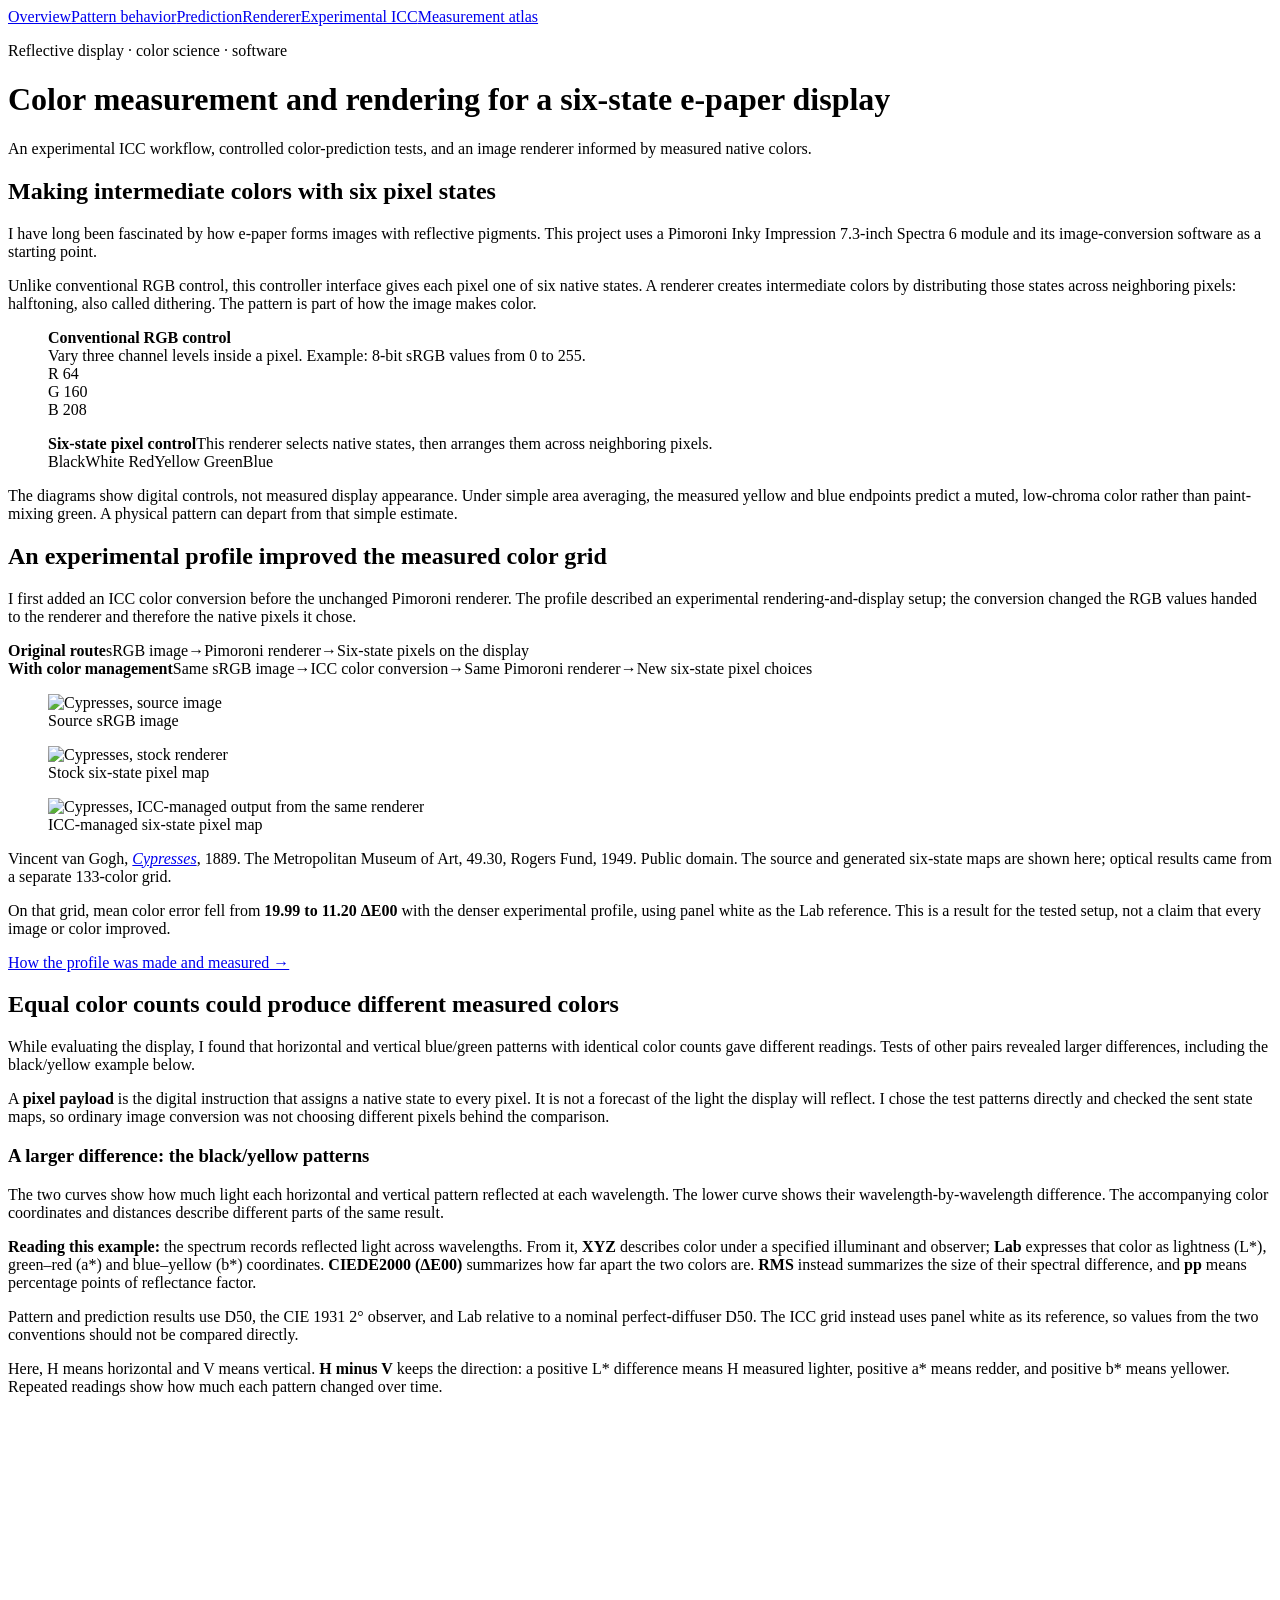
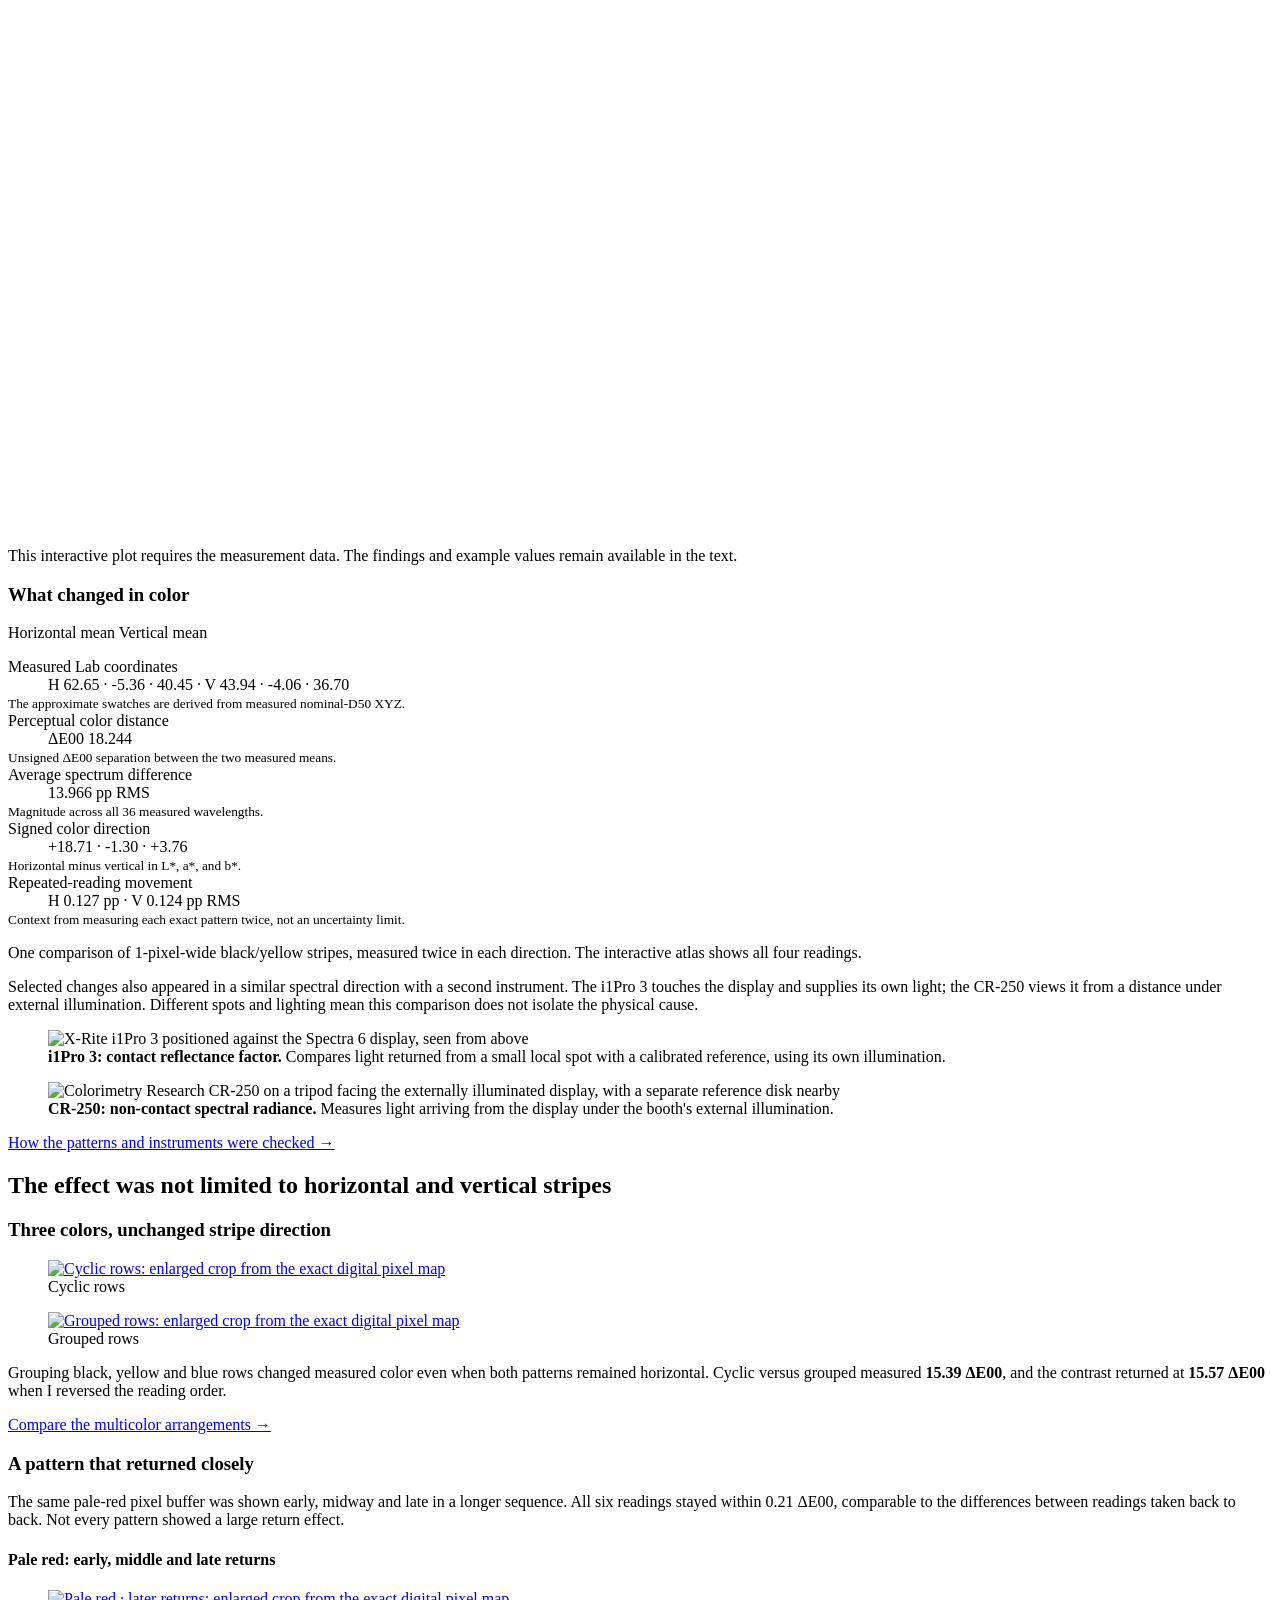
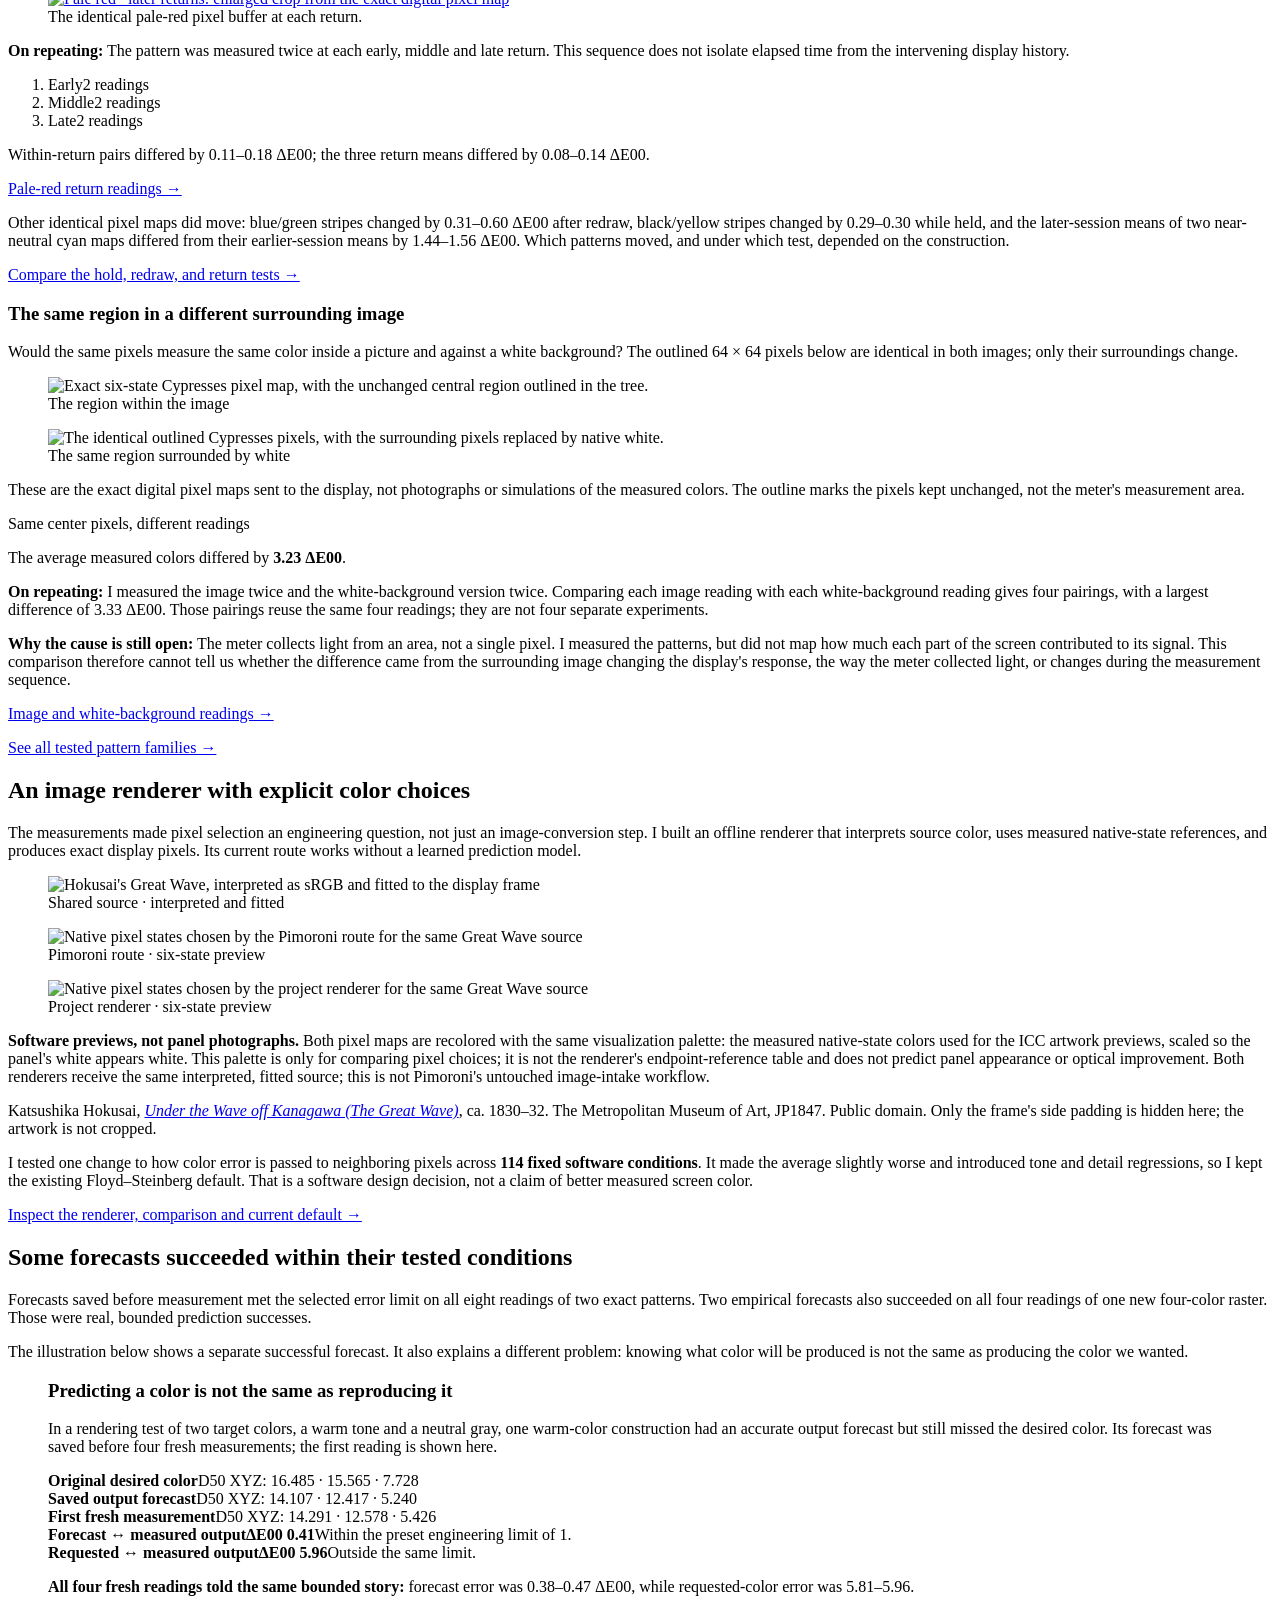
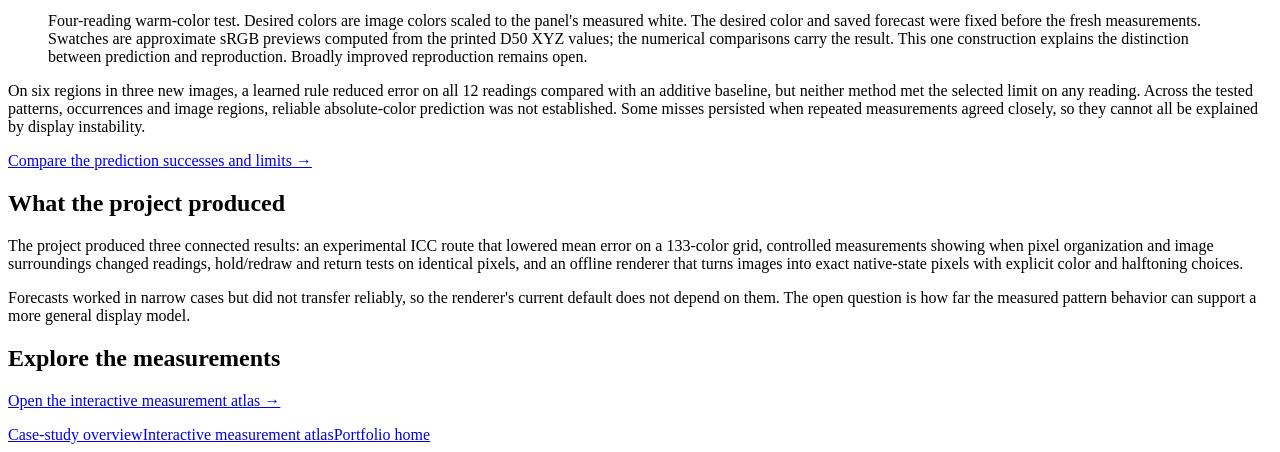
==== commit 5ba4db61: "fix: clarify display behavior and repair deep links" ====
--- a/site/reflective-color/index.html
+++ b/site/reflective-color/index.html
@@ -69,7 +69,7 @@
 <ol class="return-timeline" aria-label="Pale-red return sequence"><li data-return-block="EARLY">Early<span>2 readings</span></li><li data-return-block="MIDDLE">Middle<span>2 readings</span></li><li data-return-block="LATE">Late<span>2 readings</span></li></ol><p class="caption">Within-return pairs differed by 0.11–0.18 ΔE00; the three return means differed by 0.08–0.14 ΔE00.</p>
 <p class="pattern-links"><a href="/reflective-color-display/measurements/?experiment=return-stability39&amp;comparison=return-stability39&amp;pattern=FIXED-RENDERER-NEXT-COVERAGE39-B-PALE-RED-LIGHT">Pale-red return readings →</a></p>
 </section>
-<p>Other identical pixel maps moved more after another update or when they returned in a later session. Which patterns moved, and under which test, depended on the construction.</p>
+<p>Other identical pixel maps did move: blue/green stripes changed by 0.31–0.60 ΔE00 after redraw, black/yellow stripes changed by 0.29–0.30 while held, and the later-session means of two near-neutral cyan maps differed from their earlier-session means by 1.44–1.56 ΔE00. Which patterns moved, and under which test, depended on the construction.</p>
 <p class="detail-link"><a href="/reflective-color-display/pattern-behavior/#unchanged-pattern-returns">Compare the hold, redraw, and return tests →</a></p>
 </article></div><h3>The same region in a different surrounding image</h3><div class="context-examples" id="context-pixel-examples" data-center-box="368,158,432,222">
 <p>Would the same pixels measure the same color inside a picture and against a white background? The outlined 64 × 64 pixels below are identical in both images; only their surroundings change.</p>
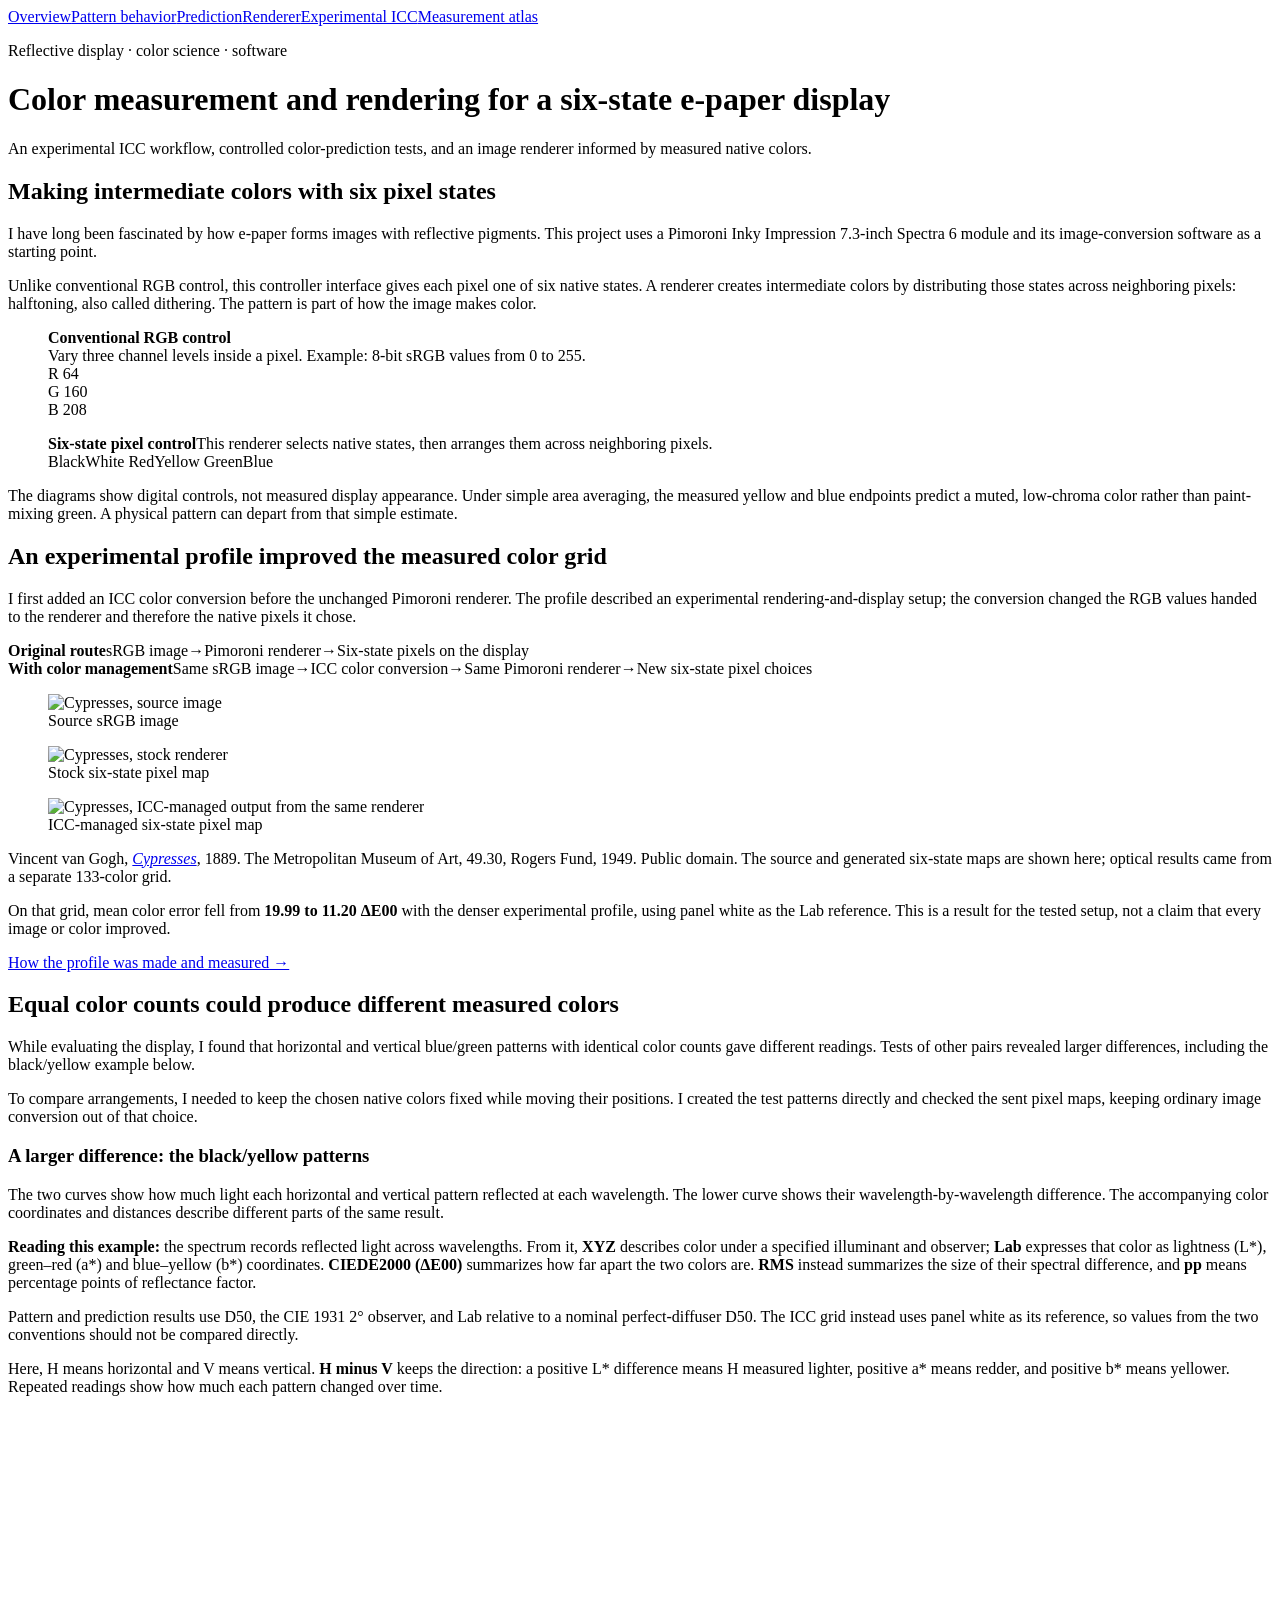
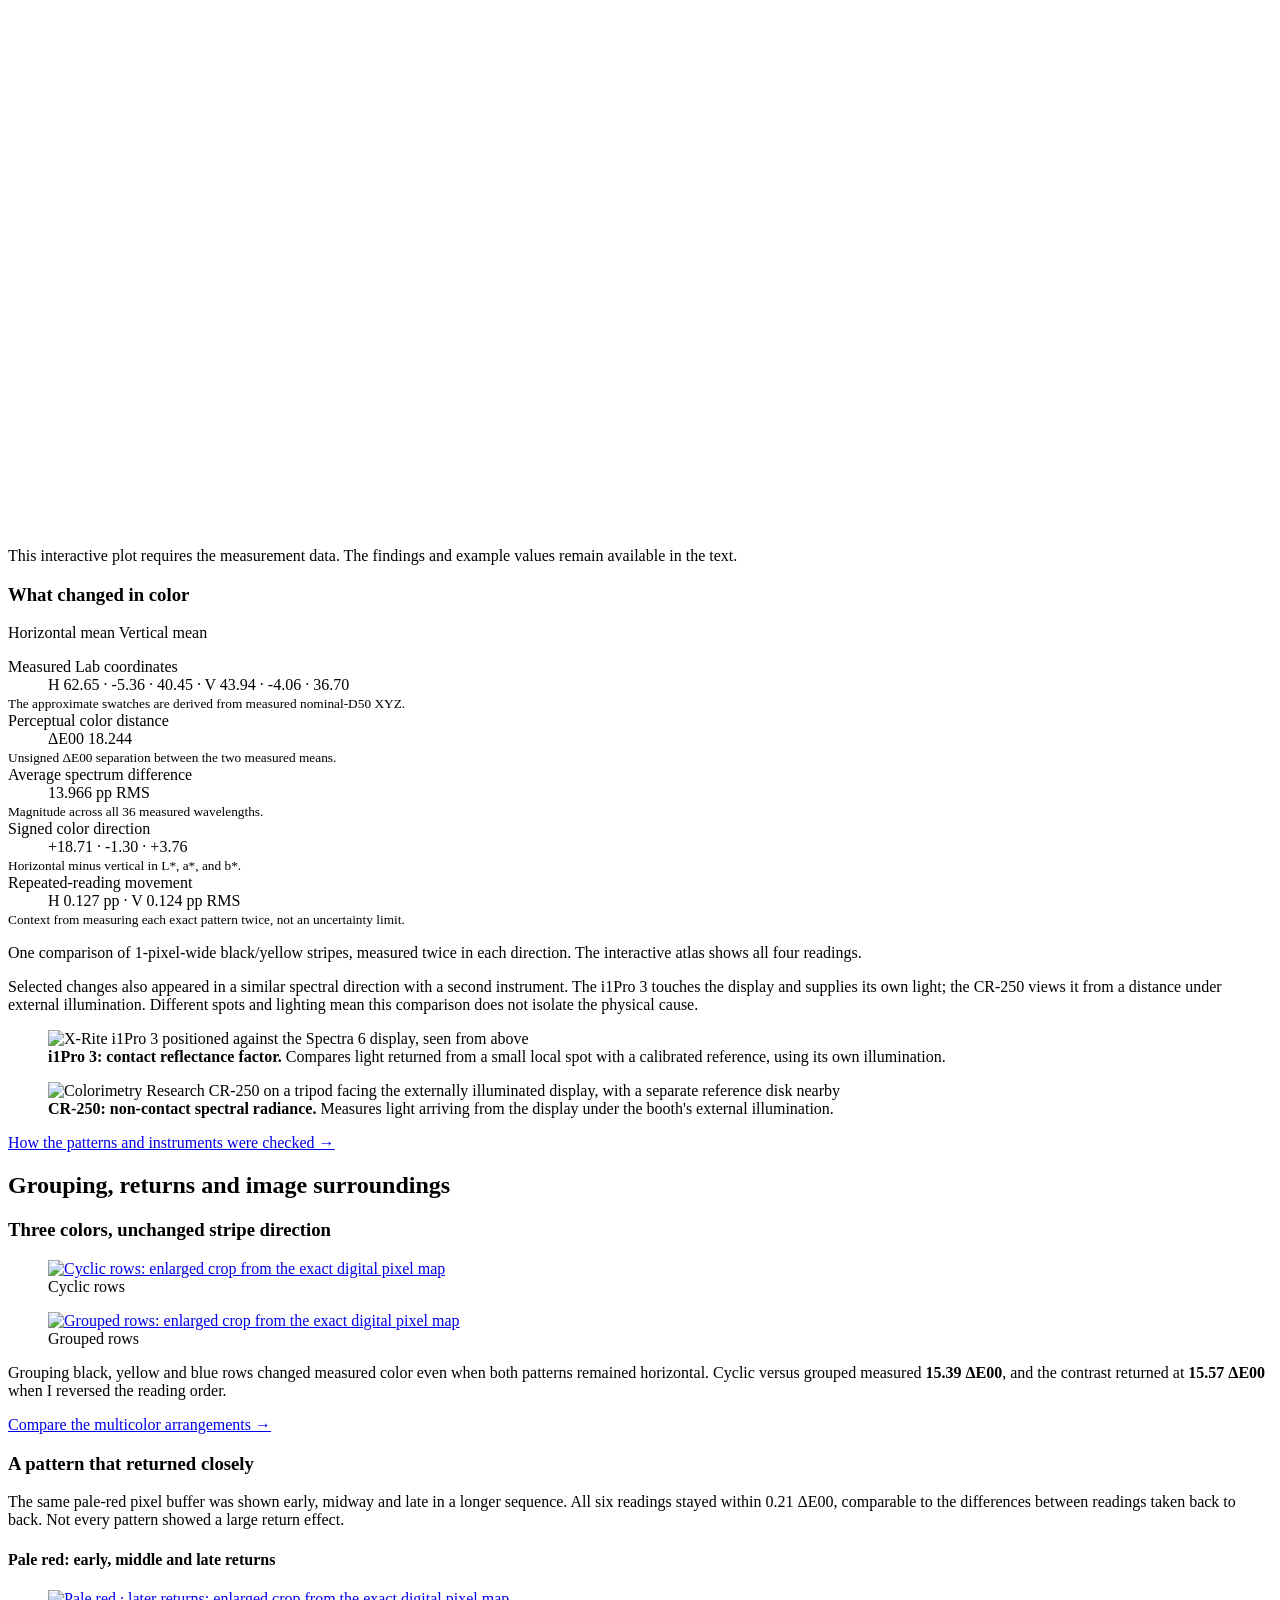
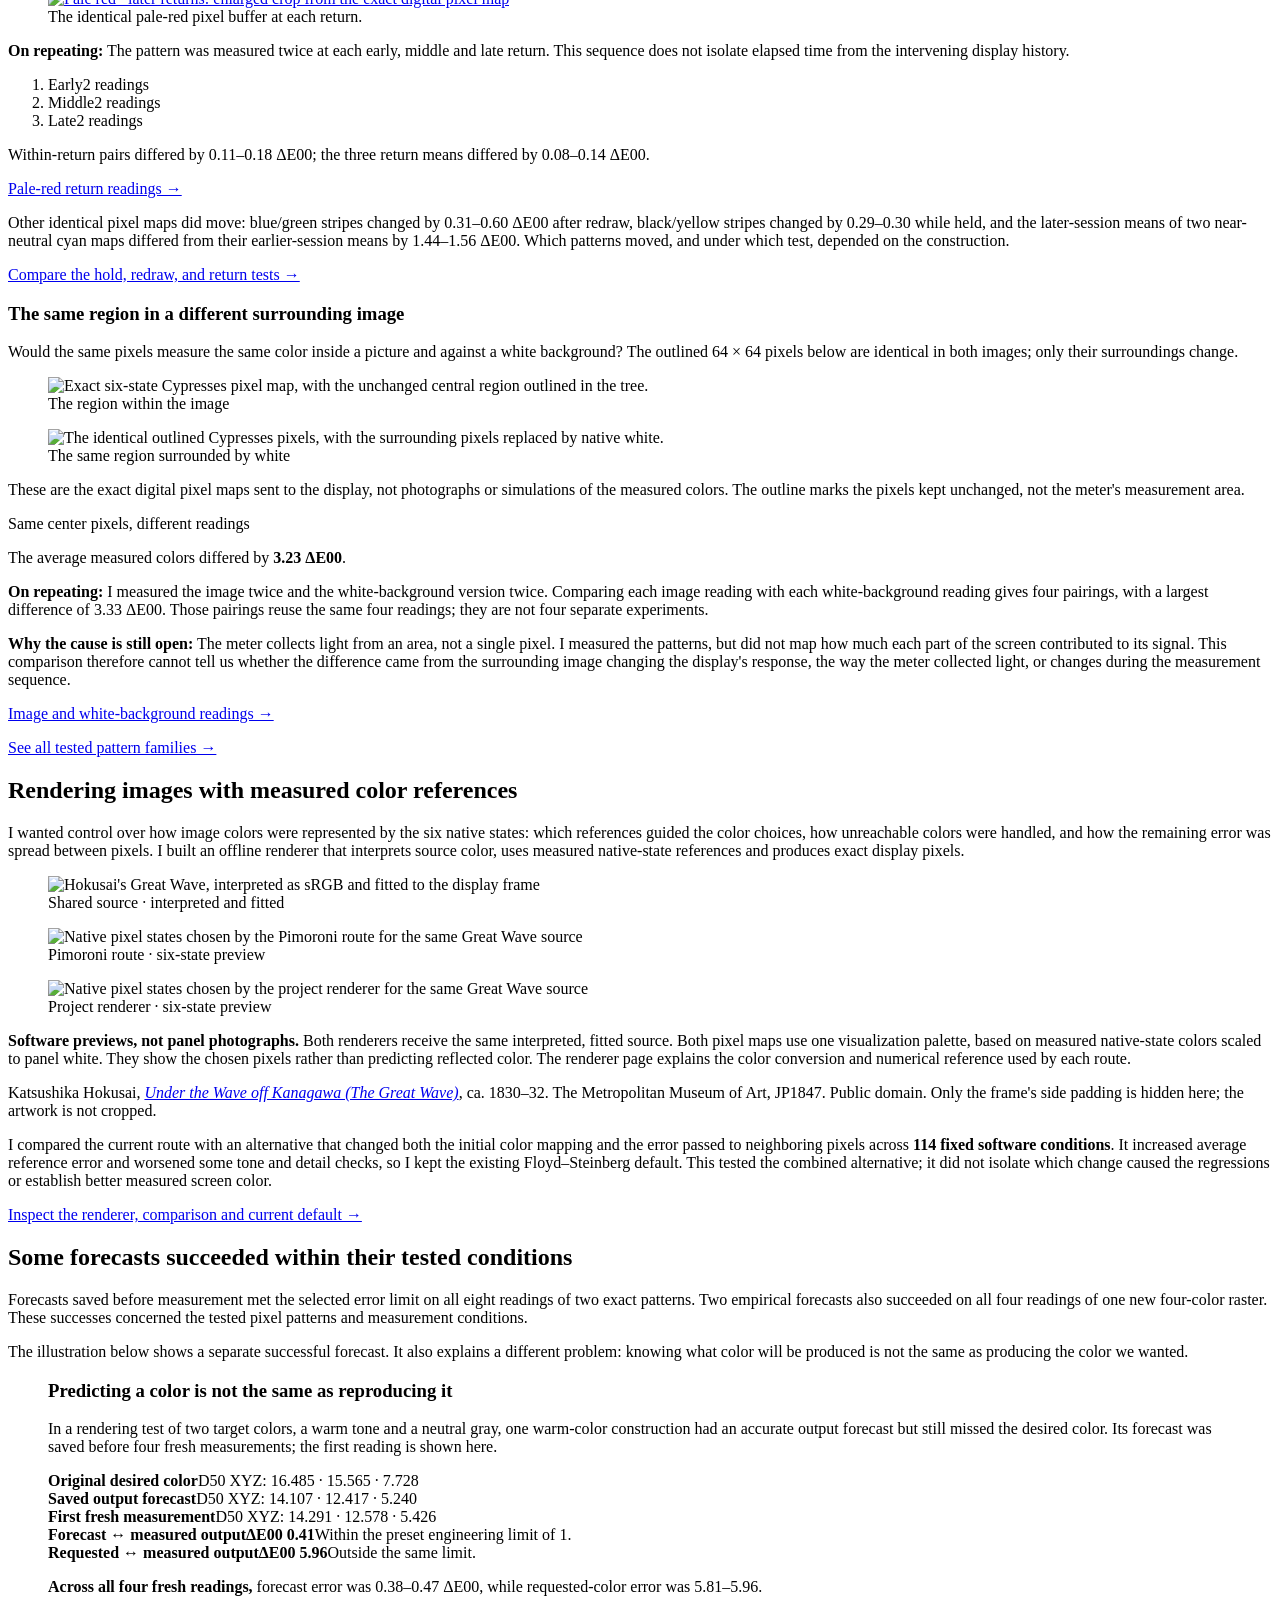
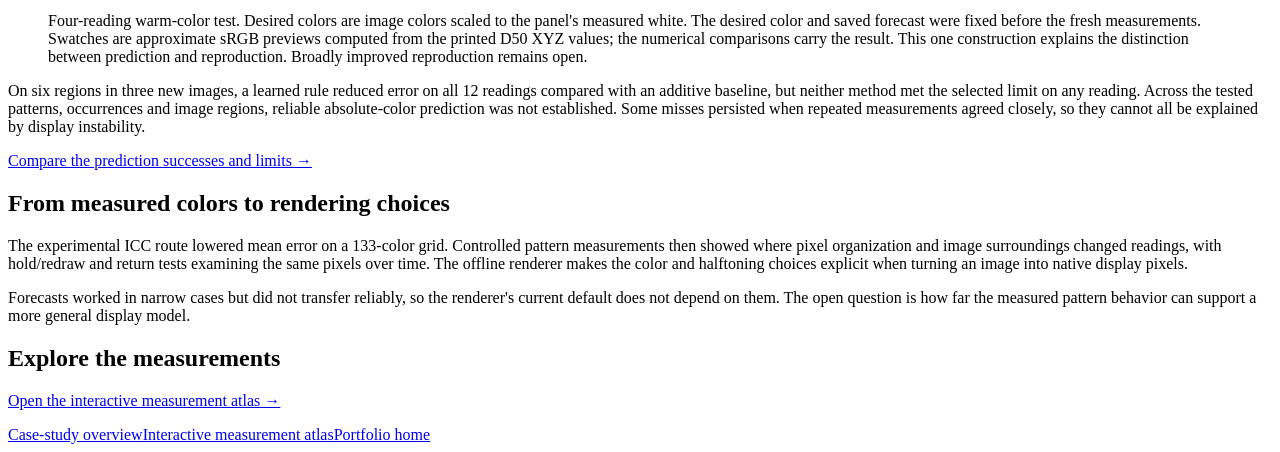
==== commit 2bd94551: "docs: explain portfolio experiments and rendering results" ====
--- a/site/reflective-color/index.html
+++ b/site/reflective-color/index.html
@@ -30,7 +30,7 @@
   </div><p class="caption">The diagrams show digital controls, not measured display appearance. Under simple area averaging, the measured yellow and blue endpoints predict a muted, low-chroma color rather than paint-mixing green. A physical pattern can depart from that simple estimate.</p></section><section class="story-chapter" id="first-icc"><h2>An experimental profile improved the measured color grid</h2><p>I first added an ICC color conversion before the unchanged Pimoroni renderer. The profile described an experimental rendering-and-display setup; the conversion changed the RGB values handed to the renderer and therefore the native pixels it chose.</p><div class="icc-route-flow" aria-label="The two image-conversion routes compared">
     <div class="icc-route" data-icc-route="stock"><strong>Original route</strong><span>sRGB image</span><b aria-hidden="true">→</b><span>Pimoroni renderer</span><b aria-hidden="true">→</b><span>Six-state pixels on the display</span></div>
     <div class="icc-route" data-icc-route="managed"><strong>With color management</strong><span>Same sRGB image</span><b aria-hidden="true">→</b><span class="icc-transform">ICC color conversion</span><b aria-hidden="true">→</b><span>Same Pimoroni renderer</span><b aria-hidden="true">→</b><span>New six-state pixel choices</span></div>
-  </div><div class="artwork-triptych" data-artwork="cypresses" role="group" aria-label="Cypresses: source, stock rendering, and ICC-managed rendering"><figure><div class="artwork-window"><img src="/reflective-color-display/assets/cypresses-met-source.png" loading="lazy" width="800" height="480" alt="Cypresses, source image"></div><figcaption>Source sRGB image</figcaption></figure><figure><div class="artwork-window"><img src="/reflective-color-display/assets/cypresses-met-stock.png" loading="lazy" width="800" height="480" alt="Cypresses, stock renderer"></div><figcaption>Stock six-state pixel map</figcaption></figure><figure><div class="artwork-window"><img src="/reflective-color-display/assets/cypresses-met-dense.png" loading="lazy" width="800" height="480" alt="Cypresses, ICC-managed output from the same renderer"></div><figcaption>ICC-managed six-state pixel map</figcaption></figure></div><p class="caption">Vincent van Gogh, <a href="https://www.metmuseum.org/art/collection/search/437980"><em>Cypresses</em></a>, 1889. The Metropolitan Museum of Art, 49.30, Rogers Fund, 1949. Public domain. The source and generated six-state maps are shown here; optical results came from a separate 133-color grid.</p><p>On that grid, mean color error fell from <strong>19.99 to 11.20 ΔE00</strong> with the denser experimental profile, using panel white as the Lab reference. This is a result for the tested setup, not a claim that every image or color improved.</p><p class="detail-link"><a href="/reflective-color-display/icc/">How the profile was made and measured →</a></p></section><section class="story-chapter" id="pattern-findings"><h2>Equal color counts could produce different measured colors</h2><p>While evaluating the display, I found that horizontal and vertical blue/green patterns with identical color counts gave different readings. Tests of other pairs revealed larger differences, including the black/yellow example below.</p><p id="payload-definition">A <strong>pixel payload</strong> is the digital instruction that assigns a native state to every pixel. It is not a forecast of the light the display will reflect. I chose the test patterns directly and checked the sent state maps, so ordinary image conversion was not choosing different pixels behind the comparison.</p><div class="featured-comparison" id="featured-measurement" aria-labelledby="featured-measurement-title">
+  </div><div class="artwork-triptych" data-artwork="cypresses" role="group" aria-label="Cypresses: source, stock rendering, and ICC-managed rendering"><figure><div class="artwork-window"><img src="/reflective-color-display/assets/cypresses-met-source.png" loading="lazy" width="800" height="480" alt="Cypresses, source image"></div><figcaption>Source sRGB image</figcaption></figure><figure><div class="artwork-window"><img src="/reflective-color-display/assets/cypresses-met-stock.png" loading="lazy" width="800" height="480" alt="Cypresses, stock renderer"></div><figcaption>Stock six-state pixel map</figcaption></figure><figure><div class="artwork-window"><img src="/reflective-color-display/assets/cypresses-met-dense.png" loading="lazy" width="800" height="480" alt="Cypresses, ICC-managed output from the same renderer"></div><figcaption>ICC-managed six-state pixel map</figcaption></figure></div><p class="caption">Vincent van Gogh, <a href="https://www.metmuseum.org/art/collection/search/437980"><em>Cypresses</em></a>, 1889. The Metropolitan Museum of Art, 49.30, Rogers Fund, 1949. Public domain. The source and generated six-state maps are shown here; optical results came from a separate 133-color grid.</p><p>On that grid, mean color error fell from <strong>19.99 to 11.20 ΔE00</strong> with the denser experimental profile, using panel white as the Lab reference. This is a result for the tested setup, not a claim that every image or color improved.</p><p class="detail-link"><a href="/reflective-color-display/icc/">How the profile was made and measured →</a></p></section><section class="story-chapter" id="pattern-findings"><h2>Equal color counts could produce different measured colors</h2><p>While evaluating the display, I found that horizontal and vertical blue/green patterns with identical color counts gave different readings. Tests of other pairs revealed larger differences, including the black/yellow example below.</p><p id="payload-definition">To compare arrangements, I needed to keep the chosen native colors fixed while moving their positions. I created the test patterns directly and checked the sent pixel maps, keeping ordinary image conversion out of that choice.</p><div class="featured-comparison" id="featured-measurement" aria-labelledby="featured-measurement-title">
   <h3 id="featured-measurement-title">A larger difference: the black/yellow patterns</h3>
   <p>The two curves show how much light each horizontal and vertical pattern
   reflected at each wavelength. The lower curve shows their wavelength-by-wavelength difference. The
@@ -62,7 +62,7 @@
 </div><p>Selected changes also appeared in a similar spectral direction with a second instrument. The i1Pro 3 touches the display and supplies its own light; the CR-250 views it from a distance under external illumination. Different spots and lighting mean this comparison does not isolate the physical cause.</p><div class="instrument-photos">
     <figure><img src="/reflective-color-display/assets/i1pro3-overhead.jpeg" alt="X-Rite i1Pro 3 positioned against the Spectra 6 display, seen from above" width="1536" height="2048" loading="lazy"><figcaption><strong>i1Pro 3: contact reflectance factor.</strong> Compares light returned from a small local spot with a calibrated reference, using its own illumination.</figcaption></figure>
     <figure><img src="/reflective-color-display/assets/cr250-display.jpeg" alt="Colorimetry Research CR-250 on a tripod facing the externally illuminated display, with a separate reference disk nearby" width="768" height="1024" loading="lazy"><figcaption><strong>CR-250: non-contact spectral radiance.</strong> Measures light arriving from the display under the booth's external illumination.</figcaption></figure>
-  </div><p class="detail-link"><a href="/reflective-color-display/pattern-behavior/#test-layers">How the patterns and instruments were checked →</a></p></section><section class="story-chapter" id="other-constructions"><h2>The effect was not limited to horizontal and vertical stripes</h2><div class="overview-examples"><article><h3>Three colors, unchanged stripe direction</h3><div class="pattern-gallery"><figure class="tested-pattern"><a href="/reflective-color-display/assets/pattern-previews/grouping-cyclic-full.png" aria-label="Full digital pixel map: Cyclic rows"><img src="/reflective-color-display/assets/pattern-previews/grouping-cyclic-crop.png" width="48" height="32" loading="lazy" data-pattern-preview="grouping-cyclic" data-preview-view="crop" alt="Cyclic rows: enlarged crop from the exact digital pixel map"></a><figcaption>Cyclic rows</figcaption></figure><figure class="tested-pattern"><a href="/reflective-color-display/assets/pattern-previews/grouping-grouped-full.png" aria-label="Full digital pixel map: Grouped rows"><img src="/reflective-color-display/assets/pattern-previews/grouping-grouped-crop.png" width="48" height="32" loading="lazy" data-pattern-preview="grouping-grouped" data-preview-view="crop" alt="Grouped rows: enlarged crop from the exact digital pixel map"></a><figcaption>Grouped rows</figcaption></figure></div><p>Grouping black, yellow and blue rows changed measured color even when both patterns remained horizontal. Cyclic versus grouped measured <strong>15.39 ΔE00</strong>, and the contrast returned at <strong>15.57 ΔE00</strong> when I reversed the reading order.</p><p class="detail-link"><a href="/reflective-color-display/pattern-behavior/#three-color-ordering">Compare the multicolor arrangements →</a></p></article><article><h3>A pattern that returned closely</h3><p>The same pale-red pixel buffer was shown early, midway and late in a longer sequence. All six readings stayed within 0.21 ΔE00, comparable to the differences between readings taken back to back. Not every pattern showed a large return effect.</p><section class="history-case" id="later-return-case" aria-labelledby="later-return-title" data-history-case="later-returns" data-experiment="return-stability39" data-comparison="return-stability39">
+  </div><p class="detail-link"><a href="/reflective-color-display/pattern-behavior/#test-layers">How the patterns and instruments were checked →</a></p></section><section class="story-chapter" id="other-constructions"><h2>Grouping, returns and image surroundings</h2><div class="overview-examples"><article><h3>Three colors, unchanged stripe direction</h3><div class="pattern-gallery"><figure class="tested-pattern"><a href="/reflective-color-display/assets/pattern-previews/grouping-cyclic-full.png" aria-label="Full digital pixel map: Cyclic rows"><img src="/reflective-color-display/assets/pattern-previews/grouping-cyclic-crop.png" width="48" height="32" loading="lazy" data-pattern-preview="grouping-cyclic" data-preview-view="crop" alt="Cyclic rows: enlarged crop from the exact digital pixel map"></a><figcaption>Cyclic rows</figcaption></figure><figure class="tested-pattern"><a href="/reflective-color-display/assets/pattern-previews/grouping-grouped-full.png" aria-label="Full digital pixel map: Grouped rows"><img src="/reflective-color-display/assets/pattern-previews/grouping-grouped-crop.png" width="48" height="32" loading="lazy" data-pattern-preview="grouping-grouped" data-preview-view="crop" alt="Grouped rows: enlarged crop from the exact digital pixel map"></a><figcaption>Grouped rows</figcaption></figure></div><p>Grouping black, yellow and blue rows changed measured color even when both patterns remained horizontal. Cyclic versus grouped measured <strong>15.39 ΔE00</strong>, and the contrast returned at <strong>15.57 ΔE00</strong> when I reversed the reading order.</p><p class="detail-link"><a href="/reflective-color-display/pattern-behavior/#three-color-ordering">Compare the multicolor arrangements →</a></p></article><article><h3>A pattern that returned closely</h3><p>The same pale-red pixel buffer was shown early, midway and late in a longer sequence. All six readings stayed within 0.21 ΔE00, comparable to the differences between readings taken back to back. Not every pattern showed a large return effect.</p><section class="history-case" id="later-return-case" aria-labelledby="later-return-title" data-history-case="later-returns" data-experiment="return-stability39" data-comparison="return-stability39">
 <h4 id="later-return-title">Pale red: early, middle and late returns</h4>
 <div class="pattern-gallery"><figure class="tested-pattern"><a href="/reflective-color-display/assets/pattern-previews/pale-red-return-full.png" aria-label="Full digital pixel map: Pale red · later returns"><img src="/reflective-color-display/assets/pattern-previews/pale-red-return-crop.png" width="48" height="32" loading="lazy" data-pattern-preview="pale-red-return" data-preview-view="crop" alt="Pale red · later returns: enlarged crop from the exact digital pixel map"></a><figcaption>The identical pale-red pixel buffer at each return.</figcaption></figure></div>
 <p class="behavior-repeat"><strong>On repeating:</strong> The pattern was measured twice at each early, middle and late return. This sequence does not isolate elapsed time from the intervening display history.</p>
@@ -83,21 +83,21 @@
 <p><strong>Why the cause is still open:</strong> The meter collects light from an area, not a single pixel. I measured the patterns, but did not map how much each part of the screen contributed to its signal. This comparison therefore cannot tell us whether the difference came from the surrounding image changing the display's response, the way the meter collected light, or changes during the measurement sequence.</p>
 <p class="pattern-links"><a href="/reflective-color-display/measurements/?experiment=center-context8&amp;comparison=CYPRESSES_IMAGE_MINUS_CONTROL">Image and white-background readings →</a></p>
 </div><p class="detail-link"><a href="/reflective-color-display/pattern-behavior/#other-constructions">See all tested pattern families →</a></p></section><section class="story-chapter" id="renderer-result">
-<h2>An image renderer with explicit color choices</h2>
-<p>The measurements made pixel selection an engineering question, not just an image-conversion step. I built an offline renderer that interprets source color, uses measured native-state references, and produces exact display pixels. Its current route works without a learned prediction model.</p>
+<h2>Rendering images with measured color references</h2>
+<p>I wanted control over how image colors were represented by the six native states: which references guided the color choices, how unreachable colors were handled, and how the remaining error was spread between pixels. I built an offline renderer that interprets source color, uses measured native-state references and produces exact display pixels.</p>
 <div class="renderer-software-comparison" data-renderer-comparison="great-wave" data-comparison-sha256="0ba7e1726fc5078cbd488fc922a0bcd8a435b27c9dfb7fa1f7e275ab53624c2e">
   <div class="artwork-triptych" data-artwork="great-wave" role="group" aria-label="Great Wave: shared source, Pimoroni pixel choices, and project-renderer pixel choices">
     <figure><div class="artwork-window"><img src="/reflective-color-display/assets/renderer-v1-great-wave-source.png" width="800" height="480" loading="lazy" alt="Hokusai's Great Wave, interpreted as sRGB and fitted to the display frame"></div><figcaption>Shared source · interpreted and fitted</figcaption></figure>
     <figure><div class="artwork-window"><img src="/reflective-color-display/assets/renderer-v1-great-wave-pimoroni.png" width="800" height="480" loading="lazy" alt="Native pixel states chosen by the Pimoroni route for the same Great Wave source"></div><figcaption>Pimoroni route · six-state preview</figcaption></figure>
     <figure><div class="artwork-window"><img src="/reflective-color-display/assets/renderer-v1-great-wave-project.png" width="800" height="480" loading="lazy" alt="Native pixel states chosen by the project renderer for the same Great Wave source"></div><figcaption>Project renderer · six-state preview</figcaption></figure>
   </div>
-  <p class="caption" data-renderer-preview-limit><strong>Software previews, not panel photographs.</strong> Both pixel maps are recolored with the same visualization palette: the measured native-state colors used for the ICC artwork previews, scaled so the panel's white appears white. This palette is only for comparing pixel choices; it is not the renderer's endpoint-reference table and does not predict panel appearance or optical improvement. Both renderers receive the same interpreted, fitted source; this is not Pimoroni's untouched image-intake workflow.</p>
+  <p class="caption" data-renderer-preview-limit><strong>Software previews, not panel photographs.</strong> Both renderers receive the same interpreted, fitted source. Both pixel maps use one visualization palette, based on measured native-state colors scaled to panel white. They show the chosen pixels rather than predicting reflected color. The renderer page explains the color conversion and numerical reference used by each route.</p>
   <p class="caption">Katsushika Hokusai, <a href="https://www.metmuseum.org/art/collection/search/45434"><em>Under the Wave off Kanagawa (The Great Wave)</em></a>, ca. 1830–32. The Metropolitan Museum of Art, JP1847. Public domain. Only the frame's side padding is hidden here; the artwork is not cropped.</p>
 </div>
-<p data-renderer-decision="keep-default" data-report-sha256="3c80e6c29ce813b0e891a934fee58508e95243c014f63daa2291684ad6e3b714">I tested one change to how color error is passed to neighboring pixels across <strong>114 fixed software conditions</strong>. It made the average slightly worse and introduced tone and detail regressions, so I kept the existing Floyd–Steinberg default. That is a software design decision, not a claim of better measured screen color.</p>
+<p data-renderer-decision="keep-default" data-report-sha256="3c80e6c29ce813b0e891a934fee58508e95243c014f63daa2291684ad6e3b714">I compared the current route with an alternative that changed both the initial color mapping and the error passed to neighboring pixels across <strong>114 fixed software conditions</strong>. It increased average reference error and worsened some tone and detail checks, so I kept the existing Floyd–Steinberg default. This tested the combined alternative; it did not isolate which change caused the regressions or establish better measured screen color.</p>
 <p class="detail-link"><a href="/reflective-color-display/renderer/#renderer-comparison">Inspect the renderer, comparison and current default →</a></p>
 </section>
-<section class="story-chapter" id="prediction-result"><h2>Some forecasts succeeded within their tested conditions</h2><p>Forecasts saved before measurement met the selected error limit on all eight readings of two exact patterns. Two empirical forecasts also succeeded on all four readings of one new four-color raster. Those were real, bounded prediction successes.</p><p>The illustration below shows a separate successful forecast. It also explains a different problem: knowing what color will be produced is not the same as producing the color we wanted.</p><figure class="measured-comparison" id="measured-prediction-example"
+<section class="story-chapter" id="prediction-result"><h2>Some forecasts succeeded within their tested conditions</h2><p>Forecasts saved before measurement met the selected error limit on all eight readings of two exact patterns. Two empirical forecasts also succeeded on all four readings of one new four-color raster. These successes concerned the tested pixel patterns and measurement conditions.</p><p>The illustration below shows a separate successful forecast. It also explains a different problem: knowing what color will be produced is not the same as producing the color we wanted.</p><figure class="measured-comparison" id="measured-prediction-example"
   aria-labelledby="measured-prediction-title" aria-describedby="measured-prediction-caption"
   data-result-sha256="224085c999428cd9476bebee02e764881a40f323910ff2f168eefd2a3d59a748"
   data-source-id="RENDERER-BC-WARM-LIGHT-C">
@@ -122,8 +122,8 @@
       <strong>Requested ↔ measured output</strong><b>ΔE00 5.96</b><span>Outside the same limit.</span>
     </div>
   </div>
-  <p><strong>All four fresh readings told the same bounded story:</strong> forecast error was 0.38–0.47 ΔE00, while requested-color error was 5.81–5.96.</p>
+  <p><strong>Across all four fresh readings,</strong> forecast error was 0.38–0.47 ΔE00, while requested-color error was 5.81–5.96.</p>
   <figcaption id="measured-prediction-caption">Four-reading warm-color test. Desired colors are image colors scaled to the panel's measured white. The desired color and saved forecast were fixed before the fresh measurements. Swatches are approximate sRGB previews computed from the printed D50 XYZ values; the numerical comparisons carry the result. This one construction explains the distinction between prediction and reproduction. Broadly improved reproduction remains open.</figcaption>
-</figure><p>On six regions in three new images, a learned rule reduced error on all 12 readings compared with an additive baseline, but neither method met the selected limit on any reading. Across the tested patterns, occurrences and image regions, reliable absolute-color prediction was not established. Some misses persisted when repeated measurements agreed closely, so they cannot all be explained by display instability.</p><p class="detail-link"><a href="/reflective-color-display/prediction/">Compare the prediction successes and limits →</a></p></section><section class="story-chapter" id="next-step"><h2>What the project produced</h2><p>The project produced three connected results: an experimental ICC route that lowered mean error on a 133-color grid, controlled measurements showing when pixel organization and image surroundings changed readings, hold/redraw and return tests on identical pixels, and an offline renderer that turns images into exact native-state pixels with explicit color and halftoning choices.</p><p>Forecasts worked in narrow cases but did not transfer reliably, so the renderer's current default does not depend on them. The open question is how far the measured pattern behavior can support a more general display model.</p></section><section class="story-chapter" id="all-pair-explorer"><h2>Explore the measurements</h2><p class="detail-link"><a data-atlas-link href="/reflective-color-display/measurements/">Open the interactive measurement atlas →</a></p></section>
+</figure><p>On six regions in three new images, a learned rule reduced error on all 12 readings compared with an additive baseline, but neither method met the selected limit on any reading. Across the tested patterns, occurrences and image regions, reliable absolute-color prediction was not established. Some misses persisted when repeated measurements agreed closely, so they cannot all be explained by display instability.</p><p class="detail-link"><a href="/reflective-color-display/prediction/">Compare the prediction successes and limits →</a></p></section><section class="story-chapter" id="next-step"><h2>From measured colors to rendering choices</h2><p>The experimental ICC route lowered mean error on a 133-color grid. Controlled pattern measurements then showed where pixel organization and image surroundings changed readings, with hold/redraw and return tests examining the same pixels over time. The offline renderer makes the color and halftoning choices explicit when turning an image into native display pixels.</p><p>Forecasts worked in narrow cases but did not transfer reliably, so the renderer's current default does not depend on them. The open question is how far the measured pattern behavior can support a more general display model.</p></section><section class="story-chapter" id="all-pair-explorer"><h2>Explore the measurements</h2><p class="detail-link"><a data-atlas-link href="/reflective-color-display/measurements/">Open the interactive measurement atlas →</a></p></section>
 <footer class="case-footer"><a href="/reflective-color-display/">Case-study overview</a><a href="/reflective-color-display/measurements/">Interactive measurement atlas</a><a href="/">Portfolio home</a></footer>
 </main><div id="tooltip"></div><script src="/reflective-color-display/story.js" defer></script></body></html>
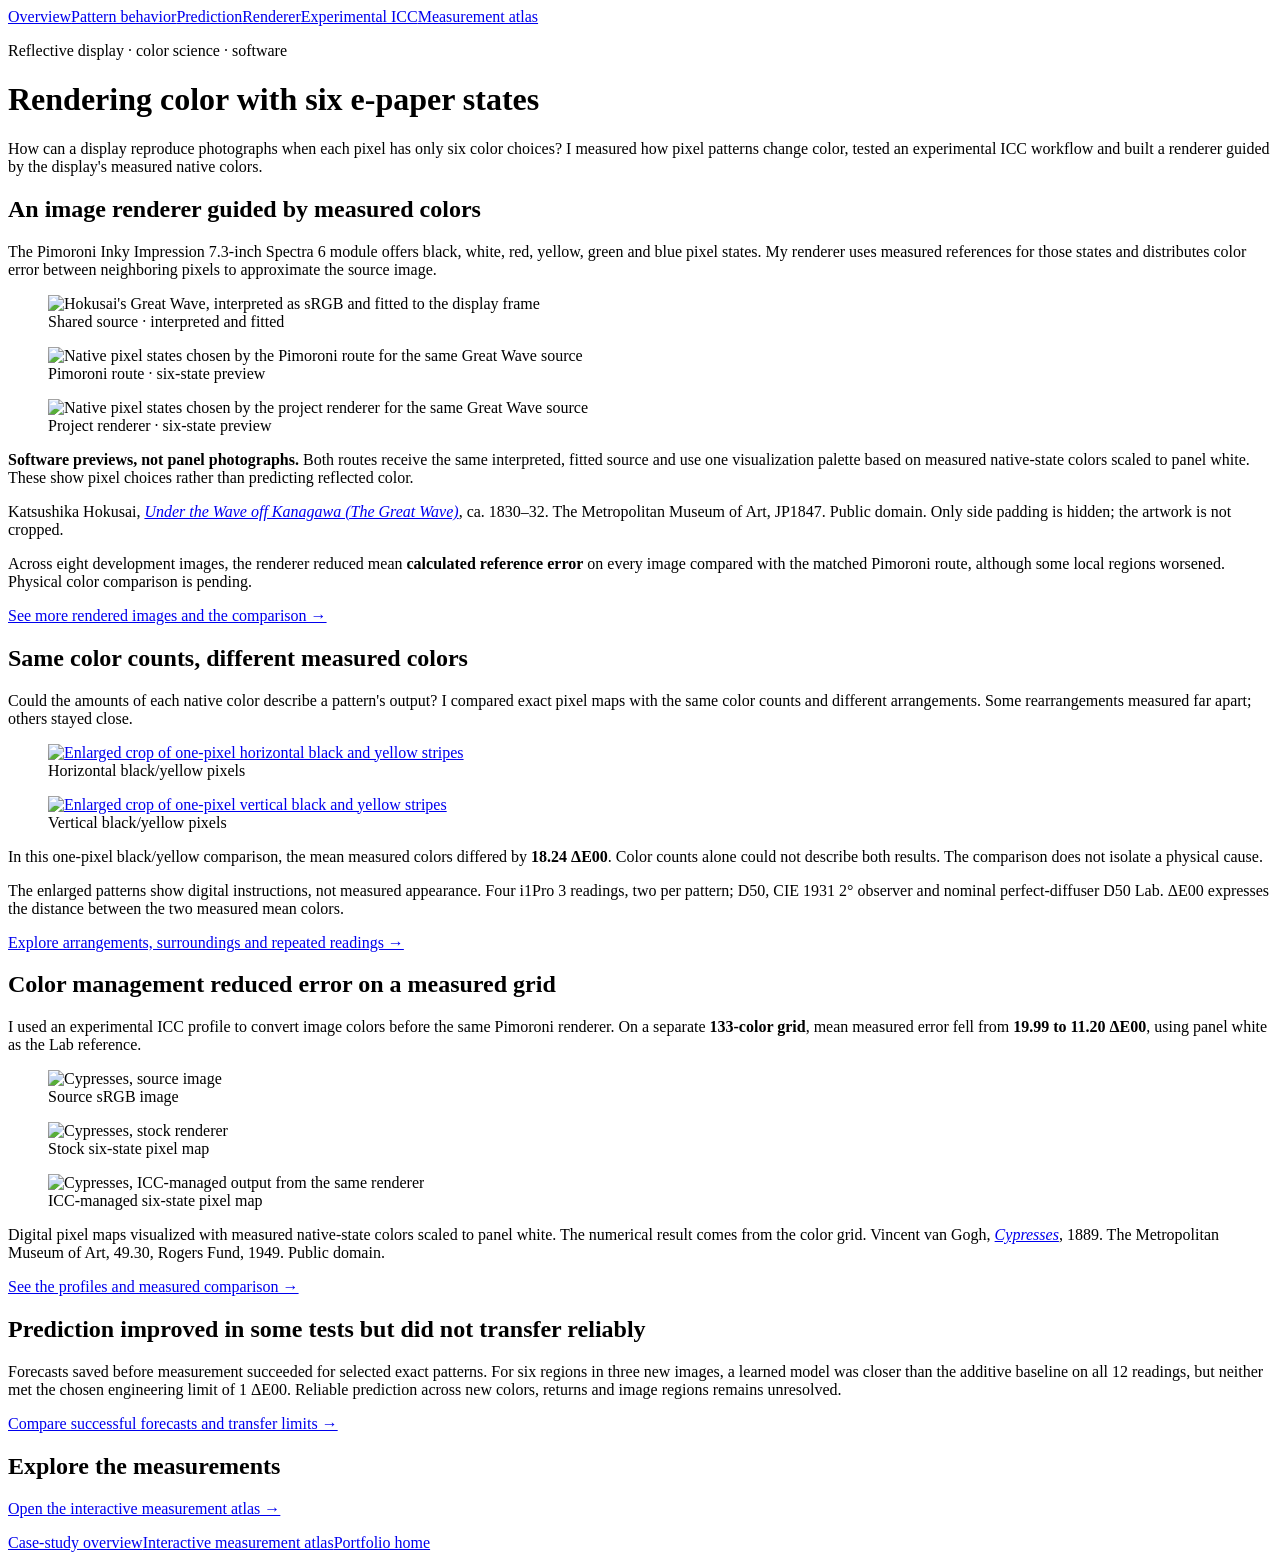
==== commit 352f62a4: "Shorten the display overview and portfolio homepage; add renderer examples" ====
--- a/site/reflective-color/index.html
+++ b/site/reflective-color/index.html
@@ -1,129 +1,45 @@
 <!doctype html>
 <html lang="en"><head><meta charset="utf-8"><meta name="viewport" content="width=device-width,initial-scale=1">
-<title>Color measurement and rendering for a six-state e-paper display</title><meta name="description" content="An experimental ICC workflow, controlled color-prediction tests, and an image renderer informed by measured native colors.">
-<meta property="og:type" content="article"><meta property="og:title" content="Color measurement and rendering for a six-state e-paper display"><meta property="og:description" content="An experimental ICC workflow, controlled color-prediction tests, and an image renderer informed by measured native colors.">
-<meta name="twitter:card" content="summary"><meta name="twitter:title" content="Color measurement and rendering for a six-state e-paper display"><meta name="twitter:description" content="An experimental ICC workflow, controlled color-prediction tests, and an image renderer informed by measured native colors.">
+<title>Rendering color with six e-paper states</title><meta name="description" content="A measured-color image renderer, arrangement-dependent color findings and an experimental ICC workflow for a six-state reflective display.">
+<meta property="og:type" content="article"><meta property="og:title" content="Rendering color with six e-paper states"><meta property="og:description" content="A measured-color image renderer, arrangement-dependent color findings and an experimental ICC workflow for a six-state reflective display.">
+<meta name="twitter:card" content="summary"><meta name="twitter:title" content="Rendering color with six e-paper states"><meta name="twitter:description" content="A measured-color image renderer, arrangement-dependent color findings and an experimental ICC workflow for a six-state reflective display.">
 <link rel="icon" type="image/svg+xml" href="/assets/favicon.svg"><link rel="stylesheet" href="/reflective-color-display/story.css">
 </head><body class="case-overview"><div class="case-navigation"><nav class="case-nav" aria-label="Reflective display case study"><a href="/reflective-color-display/" aria-current="location">Overview</a><a href="/reflective-color-display/pattern-behavior/">Pattern behavior</a><a href="/reflective-color-display/prediction/">Prediction</a><a href="/reflective-color-display/renderer/">Renderer</a><a href="/reflective-color-display/icc/">Experimental ICC</a><a href="/reflective-color-display/measurements/">Measurement atlas</a></nav></div><main id="main-content" tabindex="-1">
-<header id="project"><p class="eyebrow">Reflective display · color science · software</p><h1>Color measurement and rendering for a six-state e-paper display</h1><p class="lede">An experimental ICC workflow, controlled color-prediction tests, and an image renderer informed by measured native colors.</p></header>
-<noscript><p class="note">The explanations, photographs and saved results remain available. The interactive spectrum requires JavaScript.</p></noscript>
-<section class="story-chapter" id="display-primer-title"><h2>Making intermediate colors with six pixel states</h2><p>I have long been fascinated by how e-paper forms images with reflective pigments. This project uses a Pimoroni Inky Impression 7.3-inch Spectra 6 module and its image-conversion software as a starting point.</p><p>Unlike conventional RGB control, this controller interface gives each pixel one of six native states. A renderer creates intermediate colors by distributing those states across neighboring pixels: halftoning, also called dithering. The pattern is part of how the image makes color.</p><div class="display-control-grid">
-    <figure class="display-control-card">
-      <figcaption><div class="rgb-example-title"><strong>Conventional RGB control</strong><i class="rgb-result" id="rgb-example-color" data-srgb="64,160,208" role="img" aria-label="Example browser swatch for sRGB code red 64, green 160, blue 208"></i></div><span>Vary three channel levels inside a pixel. Example: 8-bit sRGB values from 0 to 255.</span></figcaption>
-      <div class="rgb-control" role="img" aria-label="Digital code diagram: red channel 64, green 160, blue 208 and the corresponding browser swatch above">
-        <div class="rgb-channel" data-channel="R" data-value="64"><span style="--level:25.1%">R 64</span></div>
-        <div class="rgb-channel" data-channel="G" data-value="160"><span style="--level:62.7%">G 160</span></div>
-        <div class="rgb-channel" data-channel="B" data-value="208"><span style="--level:81.6%">B 208</span></div>
-      </div>
-    </figure>
-    <figure class="display-control-card">
-      <figcaption><strong>Six-state pixel control</strong><span>This renderer selects native states, then arranges them across neighboring pixels.</span></figcaption>
-      <div class="native-control">
-        <div class="native-palette" aria-label="The six native color states available to this renderer">
-          <span class="black">Black</span><span class="white">White</span>
-          <span class="red">Red</span><span class="yellow">Yellow</span>
-          <span class="green">Green</span><span class="blue">Blue</span>
-        </div>
-        <div class="native-mix" role="img" aria-label="Teaching diagram of a yellow and blue spatial halftone pattern"></div>
-      </div>
-    </figure>
-  </div><p class="caption">The diagrams show digital controls, not measured display appearance. Under simple area averaging, the measured yellow and blue endpoints predict a muted, low-chroma color rather than paint-mixing green. A physical pattern can depart from that simple estimate.</p></section><section class="story-chapter" id="first-icc"><h2>An experimental profile improved the measured color grid</h2><p>I first added an ICC color conversion before the unchanged Pimoroni renderer. The profile described an experimental rendering-and-display setup; the conversion changed the RGB values handed to the renderer and therefore the native pixels it chose.</p><div class="icc-route-flow" aria-label="The two image-conversion routes compared">
-    <div class="icc-route" data-icc-route="stock"><strong>Original route</strong><span>sRGB image</span><b aria-hidden="true">→</b><span>Pimoroni renderer</span><b aria-hidden="true">→</b><span>Six-state pixels on the display</span></div>
-    <div class="icc-route" data-icc-route="managed"><strong>With color management</strong><span>Same sRGB image</span><b aria-hidden="true">→</b><span class="icc-transform">ICC color conversion</span><b aria-hidden="true">→</b><span>Same Pimoroni renderer</span><b aria-hidden="true">→</b><span>New six-state pixel choices</span></div>
-  </div><div class="artwork-triptych" data-artwork="cypresses" role="group" aria-label="Cypresses: source, stock rendering, and ICC-managed rendering"><figure><div class="artwork-window"><img src="/reflective-color-display/assets/cypresses-met-source.png" loading="lazy" width="800" height="480" alt="Cypresses, source image"></div><figcaption>Source sRGB image</figcaption></figure><figure><div class="artwork-window"><img src="/reflective-color-display/assets/cypresses-met-stock.png" loading="lazy" width="800" height="480" alt="Cypresses, stock renderer"></div><figcaption>Stock six-state pixel map</figcaption></figure><figure><div class="artwork-window"><img src="/reflective-color-display/assets/cypresses-met-dense.png" loading="lazy" width="800" height="480" alt="Cypresses, ICC-managed output from the same renderer"></div><figcaption>ICC-managed six-state pixel map</figcaption></figure></div><p class="caption">Vincent van Gogh, <a href="https://www.metmuseum.org/art/collection/search/437980"><em>Cypresses</em></a>, 1889. The Metropolitan Museum of Art, 49.30, Rogers Fund, 1949. Public domain. The source and generated six-state maps are shown here; optical results came from a separate 133-color grid.</p><p>On that grid, mean color error fell from <strong>19.99 to 11.20 ΔE00</strong> with the denser experimental profile, using panel white as the Lab reference. This is a result for the tested setup, not a claim that every image or color improved.</p><p class="detail-link"><a href="/reflective-color-display/icc/">How the profile was made and measured →</a></p></section><section class="story-chapter" id="pattern-findings"><h2>Equal color counts could produce different measured colors</h2><p>While evaluating the display, I found that horizontal and vertical blue/green patterns with identical color counts gave different readings. Tests of other pairs revealed larger differences, including the black/yellow example below.</p><p id="payload-definition">To compare arrangements, I needed to keep the chosen native colors fixed while moving their positions. I created the test patterns directly and checked the sent pixel maps, keeping ordinary image conversion out of that choice.</p><div class="featured-comparison" id="featured-measurement" aria-labelledby="featured-measurement-title">
-  <h3 id="featured-measurement-title">A larger difference: the black/yellow patterns</h3>
-  <p>The two curves show how much light each horizontal and vertical pattern
-  reflected at each wavelength. The lower curve shows their wavelength-by-wavelength difference. The
-  accompanying color coordinates and distances describe different parts of the
-  same result.</p>
-<aside class="metric-key" id="measurement-key" aria-label="Measurement terms"><p><strong>Reading this example:</strong> the spectrum records reflected light across wavelengths. From it, <strong>XYZ</strong> describes color under a specified illuminant and observer; <strong>Lab</strong> expresses that color as lightness (L*), green–red (a*) and blue–yellow (b*) coordinates. <strong>CIEDE2000 (ΔE00)</strong> summarizes how far apart the two colors are. <strong>RMS</strong> instead summarizes the size of their spectral difference, and <strong>pp</strong> means percentage points of reflectance factor.</p><p>Pattern and prediction results use D50, the CIE 1931 2° observer, and Lab relative to a nominal perfect-diffuser D50. The ICC grid instead uses panel white as its reference, so values from the two conventions should not be compared directly.</p><p>Here, H means horizontal and V means vertical. <strong>H minus V</strong> keeps the direction: a positive L* difference means H measured lighter, positive a* means redder, and positive b* means yellower. Repeated readings show how much each pattern changed over time.</p></aside>
-  <div class="featured-native" data-featured-row="native-pair-width-census-round-5-20260828T082833Z::BLACK-YELLOW-C1-ABBA-H-MINUS-V" aria-label="Measured black-yellow spectrum example">
-    <div class="featured-native-plot">
-      <div class="featured-native-scroll"><svg id="featured-spectrum-native" viewBox="0 0 760 430" role="img" aria-label="Mean horizontal and vertical black-yellow reflectance spectra above their signed horizontal-minus-vertical difference"></svg><p data-chart-status="featured-spectrum-native">This interactive plot requires the measurement data. The findings and example values remain available in the text.</p></div>
-    </div>
-    <aside class="featured-native-metrics" aria-labelledby="featured-color-title">
-      <h3 id="featured-color-title">What changed in color</h3>
-      <div class="featured-color-pair" aria-label="Approximate measured-color previews">
-        <span>Horizontal mean<i id="featured-h-preview" style="background:#a0994d"></i></span>
-        <span>Vertical mean<i id="featured-v-preview" style="background:#6f6927"></i></span>
-      </div>
-      <dl>
-        <div><dt>Measured Lab coordinates</dt><dd id="featured-lab">H 62.65 · -5.36 · 40.45 · V 43.94 · -4.06 · 36.70</dd><small>The approximate swatches are derived from measured nominal-D50 XYZ.</small></div>
-        <div><dt>Perceptual color distance</dt><dd id="featured-de">ΔE00 18.244</dd><small>Unsigned ΔE00 separation between the two measured means.</small></div>
-        <div><dt>Average spectrum difference</dt><dd id="featured-rms">13.966 pp RMS</dd><small>Magnitude across all 36 measured wavelengths.</small></div>
-        <div><dt>Signed color direction</dt><dd id="featured-dlab">+18.71 · -1.30 · +3.76</dd><small>Horizontal minus vertical in L*, a*, and b*.</small></div>
-        <div><dt>Repeated-reading movement</dt><dd id="featured-movement">H 0.127 pp · V 0.124 pp RMS</dd><small>Context from measuring each exact pattern twice, not an uncertainty limit.</small></div>
-      </dl>
-    </aside>
-  </div>
-  <p class="featured-native-caption">One comparison of 1-pixel-wide black/yellow stripes,
-  measured twice in each direction. The interactive atlas shows all four
-  readings.</p>
-</div><p>Selected changes also appeared in a similar spectral direction with a second instrument. The i1Pro 3 touches the display and supplies its own light; the CR-250 views it from a distance under external illumination. Different spots and lighting mean this comparison does not isolate the physical cause.</p><div class="instrument-photos">
-    <figure><img src="/reflective-color-display/assets/i1pro3-overhead.jpeg" alt="X-Rite i1Pro 3 positioned against the Spectra 6 display, seen from above" width="1536" height="2048" loading="lazy"><figcaption><strong>i1Pro 3: contact reflectance factor.</strong> Compares light returned from a small local spot with a calibrated reference, using its own illumination.</figcaption></figure>
-    <figure><img src="/reflective-color-display/assets/cr250-display.jpeg" alt="Colorimetry Research CR-250 on a tripod facing the externally illuminated display, with a separate reference disk nearby" width="768" height="1024" loading="lazy"><figcaption><strong>CR-250: non-contact spectral radiance.</strong> Measures light arriving from the display under the booth's external illumination.</figcaption></figure>
-  </div><p class="detail-link"><a href="/reflective-color-display/pattern-behavior/#test-layers">How the patterns and instruments were checked →</a></p></section><section class="story-chapter" id="other-constructions"><h2>Grouping, returns and image surroundings</h2><div class="overview-examples"><article><h3>Three colors, unchanged stripe direction</h3><div class="pattern-gallery"><figure class="tested-pattern"><a href="/reflective-color-display/assets/pattern-previews/grouping-cyclic-full.png" aria-label="Full digital pixel map: Cyclic rows"><img src="/reflective-color-display/assets/pattern-previews/grouping-cyclic-crop.png" width="48" height="32" loading="lazy" data-pattern-preview="grouping-cyclic" data-preview-view="crop" alt="Cyclic rows: enlarged crop from the exact digital pixel map"></a><figcaption>Cyclic rows</figcaption></figure><figure class="tested-pattern"><a href="/reflective-color-display/assets/pattern-previews/grouping-grouped-full.png" aria-label="Full digital pixel map: Grouped rows"><img src="/reflective-color-display/assets/pattern-previews/grouping-grouped-crop.png" width="48" height="32" loading="lazy" data-pattern-preview="grouping-grouped" data-preview-view="crop" alt="Grouped rows: enlarged crop from the exact digital pixel map"></a><figcaption>Grouped rows</figcaption></figure></div><p>Grouping black, yellow and blue rows changed measured color even when both patterns remained horizontal. Cyclic versus grouped measured <strong>15.39 ΔE00</strong>, and the contrast returned at <strong>15.57 ΔE00</strong> when I reversed the reading order.</p><p class="detail-link"><a href="/reflective-color-display/pattern-behavior/#three-color-ordering">Compare the multicolor arrangements →</a></p></article><article><h3>A pattern that returned closely</h3><p>The same pale-red pixel buffer was shown early, midway and late in a longer sequence. All six readings stayed within 0.21 ΔE00, comparable to the differences between readings taken back to back. Not every pattern showed a large return effect.</p><section class="history-case" id="later-return-case" aria-labelledby="later-return-title" data-history-case="later-returns" data-experiment="return-stability39" data-comparison="return-stability39">
-<h4 id="later-return-title">Pale red: early, middle and late returns</h4>
-<div class="pattern-gallery"><figure class="tested-pattern"><a href="/reflective-color-display/assets/pattern-previews/pale-red-return-full.png" aria-label="Full digital pixel map: Pale red · later returns"><img src="/reflective-color-display/assets/pattern-previews/pale-red-return-crop.png" width="48" height="32" loading="lazy" data-pattern-preview="pale-red-return" data-preview-view="crop" alt="Pale red · later returns: enlarged crop from the exact digital pixel map"></a><figcaption>The identical pale-red pixel buffer at each return.</figcaption></figure></div>
-<p class="behavior-repeat"><strong>On repeating:</strong> The pattern was measured twice at each early, middle and late return. This sequence does not isolate elapsed time from the intervening display history.</p>
-<ol class="return-timeline" aria-label="Pale-red return sequence"><li data-return-block="EARLY">Early<span>2 readings</span></li><li data-return-block="MIDDLE">Middle<span>2 readings</span></li><li data-return-block="LATE">Late<span>2 readings</span></li></ol><p class="caption">Within-return pairs differed by 0.11–0.18 ΔE00; the three return means differed by 0.08–0.14 ΔE00.</p>
-<p class="pattern-links"><a href="/reflective-color-display/measurements/?experiment=return-stability39&amp;comparison=return-stability39&amp;pattern=FIXED-RENDERER-NEXT-COVERAGE39-B-PALE-RED-LIGHT">Pale-red return readings →</a></p>
-</section>
-<p>Other identical pixel maps did move: blue/green stripes changed by 0.31–0.60 ΔE00 after redraw, black/yellow stripes changed by 0.29–0.30 while held, and the later-session means of two near-neutral cyan maps differed from their earlier-session means by 1.44–1.56 ΔE00. Which patterns moved, and under which test, depended on the construction.</p>
-<p class="detail-link"><a href="/reflective-color-display/pattern-behavior/#unchanged-pattern-returns">Compare the hold, redraw, and return tests →</a></p>
-</article></div><h3>The same region in a different surrounding image</h3><div class="context-examples" id="context-pixel-examples" data-center-box="368,158,432,222">
-<p>Would the same pixels measure the same color inside a picture and against a white background? The outlined 64 × 64 pixels below are identical in both images; only their surroundings change.</p>
-<div class="context-pair">
-<figure><div class="context-pixels"><img src="/reflective-color-display/assets/cypresses-image.png" width="800" height="480" loading="lazy" alt="Exact six-state Cypresses pixel map, with the unchanged central region outlined in the tree."/><span class="context-center" aria-hidden="true"></span></div><figcaption>The region within the image</figcaption></figure>
-<figure><div class="context-pixels"><img src="/reflective-color-display/assets/cypresses-control.png" width="800" height="480" loading="lazy" alt="The identical outlined Cypresses pixels, with the surrounding pixels replaced by native white."/><span class="context-center" aria-hidden="true"></span></div><figcaption>The same region surrounded by white</figcaption></figure>
-</div>
-<p class="caption">These are the exact digital pixel maps sent to the display, not photographs or simulations of the measured colors. The outline marks the pixels kept unchanged, not the meter's measurement area.</p>
-<div class="behavior-outcome"><span class="result-status" data-result-status="larger">Same center pixels, different readings</span><p>The average measured colors differed by <strong data-atlas-metric="Mean color distance across the two readings per condition">3.23 ΔE00</strong>.</p></div>
-<p class="behavior-repeat"><strong>On repeating:</strong> I measured the image twice and the white-background version twice. Comparing each image reading with each white-background reading gives four pairings, with a largest difference of <span data-atlas-metric="Largest of the four image-to-control reading comparisons">3.33 ΔE00</span>. Those pairings reuse the same four readings; they are not four separate experiments.</p>
-<p><strong>Why the cause is still open:</strong> The meter collects light from an area, not a single pixel. I measured the patterns, but did not map how much each part of the screen contributed to its signal. This comparison therefore cannot tell us whether the difference came from the surrounding image changing the display's response, the way the meter collected light, or changes during the measurement sequence.</p>
-<p class="pattern-links"><a href="/reflective-color-display/measurements/?experiment=center-context8&amp;comparison=CYPRESSES_IMAGE_MINUS_CONTROL">Image and white-background readings →</a></p>
-</div><p class="detail-link"><a href="/reflective-color-display/pattern-behavior/#other-constructions">See all tested pattern families →</a></p></section><section class="story-chapter" id="renderer-result">
-<h2>Rendering images with measured color references</h2>
-<p>I wanted control over how image colors were represented by the six native states: which references guided the color choices, how unreachable colors were handled, and how the remaining error was spread between pixels. I built an offline renderer that interprets source color, uses measured native-state references and produces exact display pixels.</p>
+<header id="project"><p class="eyebrow">Reflective display · color science · software</p><h1>Rendering color with six e-paper states</h1><p class="lede" id="display-primer-title">How can a display reproduce photographs when each pixel has only six color choices? I measured how pixel patterns change color, tested an experimental ICC workflow and built a renderer guided by the display's measured native colors.</p></header>
+<section class="story-chapter" id="renderer-result"><h2>An image renderer guided by measured colors</h2>
+<p>The Pimoroni Inky Impression 7.3-inch Spectra 6 module offers black, white, red, yellow, green and blue pixel states. My renderer uses measured references for those states and distributes color error between neighboring pixels to approximate the source image.</p>
 <div class="renderer-software-comparison" data-renderer-comparison="great-wave" data-comparison-sha256="0ba7e1726fc5078cbd488fc922a0bcd8a435b27c9dfb7fa1f7e275ab53624c2e">
-  <div class="artwork-triptych" data-artwork="great-wave" role="group" aria-label="Great Wave: shared source, Pimoroni pixel choices, and project-renderer pixel choices">
+<div class="artwork-triptych" data-artwork="great-wave" role="group" aria-label="Great Wave: shared source, Pimoroni pixel choices, and project-renderer pixel choices">
     <figure><div class="artwork-window"><img src="/reflective-color-display/assets/renderer-v1-great-wave-source.png" width="800" height="480" loading="lazy" alt="Hokusai's Great Wave, interpreted as sRGB and fitted to the display frame"></div><figcaption>Shared source · interpreted and fitted</figcaption></figure>
     <figure><div class="artwork-window"><img src="/reflective-color-display/assets/renderer-v1-great-wave-pimoroni.png" width="800" height="480" loading="lazy" alt="Native pixel states chosen by the Pimoroni route for the same Great Wave source"></div><figcaption>Pimoroni route · six-state preview</figcaption></figure>
     <figure><div class="artwork-window"><img src="/reflective-color-display/assets/renderer-v1-great-wave-project.png" width="800" height="480" loading="lazy" alt="Native pixel states chosen by the project renderer for the same Great Wave source"></div><figcaption>Project renderer · six-state preview</figcaption></figure>
   </div>
-  <p class="caption" data-renderer-preview-limit><strong>Software previews, not panel photographs.</strong> Both renderers receive the same interpreted, fitted source. Both pixel maps use one visualization palette, based on measured native-state colors scaled to panel white. They show the chosen pixels rather than predicting reflected color. The renderer page explains the color conversion and numerical reference used by each route.</p>
-  <p class="caption">Katsushika Hokusai, <a href="https://www.metmuseum.org/art/collection/search/45434"><em>Under the Wave off Kanagawa (The Great Wave)</em></a>, ca. 1830–32. The Metropolitan Museum of Art, JP1847. Public domain. Only the frame's side padding is hidden here; the artwork is not cropped.</p>
+<p class="caption" data-renderer-preview-limit><strong>Software previews, not panel photographs.</strong> Both routes receive the same interpreted, fitted source and use one visualization palette based on measured native-state colors scaled to panel white. These show pixel choices rather than predicting reflected color.</p>
+<p class="caption">Katsushika Hokusai, <a href="https://www.metmuseum.org/art/collection/search/45434"><em>Under the Wave off Kanagawa (The Great Wave)</em></a>, ca. 1830–32. The Metropolitan Museum of Art, JP1847. Public domain. Only side padding is hidden; the artwork is not cropped.</p>
 </div>
-<p data-renderer-decision="keep-default" data-report-sha256="3c80e6c29ce813b0e891a934fee58508e95243c014f63daa2291684ad6e3b714">I compared the current route with an alternative that changed both the initial color mapping and the error passed to neighboring pixels across <strong>114 fixed software conditions</strong>. It increased average reference error and worsened some tone and detail checks, so I kept the existing Floyd–Steinberg default. This tested the combined alternative; it did not isolate which change caused the regressions or establish better measured screen color.</p>
-<p class="detail-link"><a href="/reflective-color-display/renderer/#renderer-comparison">Inspect the renderer, comparison and current default →</a></p>
+<p>Across eight development images, the renderer reduced mean <strong>calculated reference error</strong> on every image compared with the matched Pimoroni route, although some local regions worsened. Physical color comparison is pending.</p>
+<p class="detail-link"><a href="/reflective-color-display/renderer/">See more rendered images and the comparison →</a></p>
 </section>
-<section class="story-chapter" id="prediction-result"><h2>Some forecasts succeeded within their tested conditions</h2><p>Forecasts saved before measurement met the selected error limit on all eight readings of two exact patterns. Two empirical forecasts also succeeded on all four readings of one new four-color raster. These successes concerned the tested pixel patterns and measurement conditions.</p><p>The illustration below shows a separate successful forecast. It also explains a different problem: knowing what color will be produced is not the same as producing the color we wanted.</p><figure class="measured-comparison" id="measured-prediction-example"
-  aria-labelledby="measured-prediction-title" aria-describedby="measured-prediction-caption"
-  data-result-sha256="224085c999428cd9476bebee02e764881a40f323910ff2f168eefd2a3d59a748"
-  data-source-id="RENDERER-BC-WARM-LIGHT-C">
-  <h3 id="measured-prediction-title">Predicting a color is not the same as reproducing it</h3>
-  <p>In a rendering test of two target colors, a warm tone and a neutral gray, one warm-color construction had an accurate output forecast but still missed the desired color. Its forecast was saved before four fresh measurements; the first reading is shown here.</p>
-  <div class="measured-color-grid">
-    <div class="measured-color-card" data-color-role="requested" data-xyz-d50="16.48454729033974,15.564632033519056,7.727523807314165">
-      <strong>Original desired color</strong><i style="--measured-preview:#836852" aria-hidden="true"></i><span>D50 XYZ: 16.485 · 15.565 · 7.728</span>
-    </div>
-    <div class="measured-color-card" data-color-role="forecast" data-xyz-d50="14.10692773053848,12.416873903444351,5.240211235593386">
-      <strong>Saved output forecast</strong><i style="--measured-preview:#805a43" aria-hidden="true"></i><span>D50 XYZ: 14.107 · 12.417 · 5.240</span>
-    </div>
-    <div class="measured-color-card" data-color-role="measured" data-xyz-d50="14.29114,12.57847,5.426062">
-      <strong>First fresh measurement</strong><i style="--measured-preview:#815a44" aria-hidden="true"></i><span>D50 XYZ: 14.291 · 12.578 · 5.426</span>
-    </div>
-  </div>
-  <div class="comparison-results">
-    <div class="comparison-result" data-comparison="prediction">
-      <strong>Forecast ↔ measured output</strong><b>ΔE00 0.41</b><span>Within the preset engineering limit of 1.</span>
-    </div>
-    <div class="comparison-result" data-comparison="reproduction">
-      <strong>Requested ↔ measured output</strong><b>ΔE00 5.96</b><span>Outside the same limit.</span>
-    </div>
-  </div>
-  <p><strong>Across all four fresh readings,</strong> forecast error was 0.38–0.47 ΔE00, while requested-color error was 5.81–5.96.</p>
-  <figcaption id="measured-prediction-caption">Four-reading warm-color test. Desired colors are image colors scaled to the panel's measured white. The desired color and saved forecast were fixed before the fresh measurements. Swatches are approximate sRGB previews computed from the printed D50 XYZ values; the numerical comparisons carry the result. This one construction explains the distinction between prediction and reproduction. Broadly improved reproduction remains open.</figcaption>
-</figure><p>On six regions in three new images, a learned rule reduced error on all 12 readings compared with an additive baseline, but neither method met the selected limit on any reading. Across the tested patterns, occurrences and image regions, reliable absolute-color prediction was not established. Some misses persisted when repeated measurements agreed closely, so they cannot all be explained by display instability.</p><p class="detail-link"><a href="/reflective-color-display/prediction/">Compare the prediction successes and limits →</a></p></section><section class="story-chapter" id="next-step"><h2>From measured colors to rendering choices</h2><p>The experimental ICC route lowered mean error on a 133-color grid. Controlled pattern measurements then showed where pixel organization and image surroundings changed readings, with hold/redraw and return tests examining the same pixels over time. The offline renderer makes the color and halftoning choices explicit when turning an image into native display pixels.</p><p>Forecasts worked in narrow cases but did not transfer reliably, so the renderer's current default does not depend on them. The open question is how far the measured pattern behavior can support a more general display model.</p></section><section class="story-chapter" id="all-pair-explorer"><h2>Explore the measurements</h2><p class="detail-link"><a data-atlas-link href="/reflective-color-display/measurements/">Open the interactive measurement atlas →</a></p></section>
+<section class="story-chapter" id="pattern-findings"><h2>Same color counts, different measured colors</h2>
+<p>Could the amounts of each native color describe a pattern's output? I compared exact pixel maps with the same color counts and different arrangements. Some rearrangements measured far apart; others stayed close.</p>
+<div class="pattern-gallery" id="featured-measurement">
+<figure class="tested-pattern"><a href="/reflective-color-display/assets/pattern-previews/black_yellow-c1-h-full.png" aria-label="Full horizontal black/yellow digital pattern"><img src="/reflective-color-display/assets/pattern-previews/black_yellow-c1-h-crop.png" width="48" height="32" loading="lazy" alt="Enlarged crop of one-pixel horizontal black and yellow stripes"></a><figcaption>Horizontal black/yellow pixels</figcaption></figure>
+<figure class="tested-pattern"><a href="/reflective-color-display/assets/pattern-previews/black_yellow-c1-v-full.png" aria-label="Full vertical black/yellow digital pattern"><img src="/reflective-color-display/assets/pattern-previews/black_yellow-c1-v-crop.png" width="48" height="32" loading="lazy" alt="Enlarged crop of one-pixel vertical black and yellow stripes"></a><figcaption>Vertical black/yellow pixels</figcaption></figure>
+</div>
+<p>In this one-pixel black/yellow comparison, the mean measured colors differed by <strong>18.24 ΔE00</strong>. Color counts alone could not describe both results. The comparison does not isolate a physical cause.</p>
+<p class="caption">The enlarged patterns show digital instructions, not measured appearance. Four i1Pro 3 readings, two per pattern; D50, CIE 1931 2° observer and nominal perfect-diffuser D50 Lab. ΔE00 expresses the distance between the two measured mean colors.</p>
+<p class="detail-link"><a href="/reflective-color-display/pattern-behavior/">Explore arrangements, surroundings and repeated readings →</a></p>
+</section>
+<section class="story-chapter" id="first-icc"><h2>Color management reduced error on a measured grid</h2>
+<p>I used an experimental ICC profile to convert image colors before the same Pimoroni renderer. On a separate <strong>133-color grid</strong>, mean measured error fell from <strong>19.99 to 11.20 ΔE00</strong>, using panel white as the Lab reference.</p>
+<div class="artwork-triptych" data-artwork="cypresses" role="group" aria-label="Cypresses: source, stock rendering, and ICC-managed rendering"><figure><div class="artwork-window"><img src="/reflective-color-display/assets/cypresses-met-source.png" loading="lazy" width="800" height="480" alt="Cypresses, source image"></div><figcaption>Source sRGB image</figcaption></figure><figure><div class="artwork-window"><img src="/reflective-color-display/assets/cypresses-met-stock.png" loading="lazy" width="800" height="480" alt="Cypresses, stock renderer"></div><figcaption>Stock six-state pixel map</figcaption></figure><figure><div class="artwork-window"><img src="/reflective-color-display/assets/cypresses-met-dense.png" loading="lazy" width="800" height="480" alt="Cypresses, ICC-managed output from the same renderer"></div><figcaption>ICC-managed six-state pixel map</figcaption></figure></div>
+<p class="caption">Digital pixel maps visualized with measured native-state colors scaled to panel white. The numerical result comes from the color grid. Vincent van Gogh, <a href="https://www.metmuseum.org/art/collection/search/437980"><em>Cypresses</em></a>, 1889. The Metropolitan Museum of Art, 49.30, Rogers Fund, 1949. Public domain.</p>
+<p class="detail-link"><a href="/reflective-color-display/icc/">See the profiles and measured comparison →</a></p>
+</section>
+<section class="story-chapter" id="prediction-result"><h2>Prediction improved in some tests but did not transfer reliably</h2>
+<p>Forecasts saved before measurement succeeded for selected exact patterns. For six regions in three new images, a learned model was closer than the additive baseline on all 12 readings, but neither met the chosen engineering limit of 1 ΔE00. Reliable prediction across new colors, returns and image regions remains unresolved.</p>
+<p class="detail-link"><a href="/reflective-color-display/prediction/">Compare successful forecasts and transfer limits →</a></p>
+</section>
+<section class="story-chapter" id="all-pair-explorer"><h2>Explore the measurements</h2><p><a data-atlas-link href="/reflective-color-display/measurements/">Open the interactive measurement atlas →</a></p></section>
 <footer class="case-footer"><a href="/reflective-color-display/">Case-study overview</a><a href="/reflective-color-display/measurements/">Interactive measurement atlas</a><a href="/">Portfolio home</a></footer>
 </main><div id="tooltip"></div><script src="/reflective-color-display/story.js" defer></script></body></html>
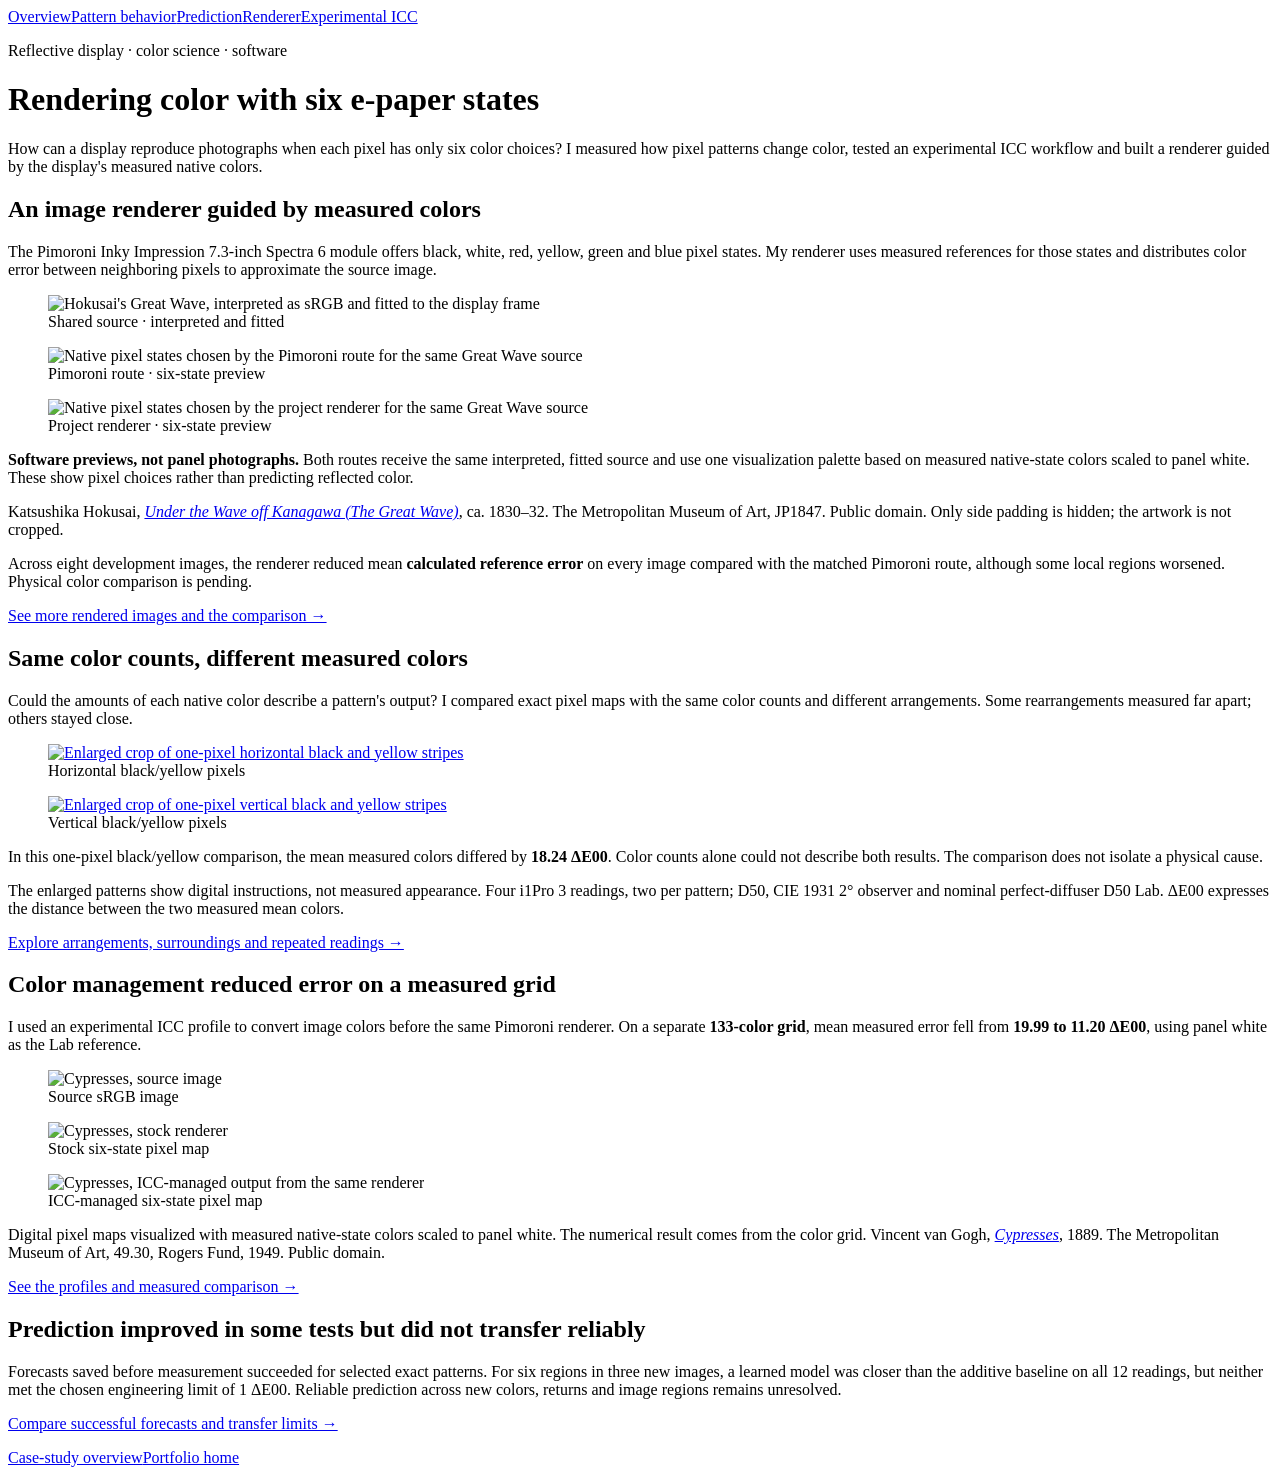
==== commit 1239305a: "Present the portfolio through images and retire the detailed measurement explorer" ====
--- a/site/reflective-color/index.html
+++ b/site/reflective-color/index.html
@@ -4,7 +4,7 @@
 <meta property="og:type" content="article"><meta property="og:title" content="Rendering color with six e-paper states"><meta property="og:description" content="A measured-color image renderer, arrangement-dependent color findings and an experimental ICC workflow for a six-state reflective display.">
 <meta name="twitter:card" content="summary"><meta name="twitter:title" content="Rendering color with six e-paper states"><meta name="twitter:description" content="A measured-color image renderer, arrangement-dependent color findings and an experimental ICC workflow for a six-state reflective display.">
 <link rel="icon" type="image/svg+xml" href="/assets/favicon.svg"><link rel="stylesheet" href="/reflective-color-display/story.css">
-</head><body class="case-overview"><div class="case-navigation"><nav class="case-nav" aria-label="Reflective display case study"><a href="/reflective-color-display/" aria-current="location">Overview</a><a href="/reflective-color-display/pattern-behavior/">Pattern behavior</a><a href="/reflective-color-display/prediction/">Prediction</a><a href="/reflective-color-display/renderer/">Renderer</a><a href="/reflective-color-display/icc/">Experimental ICC</a><a href="/reflective-color-display/measurements/">Measurement atlas</a></nav></div><main id="main-content" tabindex="-1">
+</head><body class="case-overview"><div class="case-navigation"><nav class="case-nav" aria-label="Reflective display case study"><a href="/reflective-color-display/" aria-current="location">Overview</a><a href="/reflective-color-display/pattern-behavior/">Pattern behavior</a><a href="/reflective-color-display/prediction/">Prediction</a><a href="/reflective-color-display/renderer/">Renderer</a><a href="/reflective-color-display/icc/">Experimental ICC</a></nav></div><main id="main-content" tabindex="-1">
 <header id="project"><p class="eyebrow">Reflective display · color science · software</p><h1>Rendering color with six e-paper states</h1><p class="lede" id="display-primer-title">How can a display reproduce photographs when each pixel has only six color choices? I measured how pixel patterns change color, tested an experimental ICC workflow and built a renderer guided by the display's measured native colors.</p></header>
 <section class="story-chapter" id="renderer-result"><h2>An image renderer guided by measured colors</h2>
 <p>The Pimoroni Inky Impression 7.3-inch Spectra 6 module offers black, white, red, yellow, green and blue pixel states. My renderer uses measured references for those states and distributes color error between neighboring pixels to approximate the source image.</p>
@@ -40,6 +40,6 @@
 <p>Forecasts saved before measurement succeeded for selected exact patterns. For six regions in three new images, a learned model was closer than the additive baseline on all 12 readings, but neither met the chosen engineering limit of 1 ΔE00. Reliable prediction across new colors, returns and image regions remains unresolved.</p>
 <p class="detail-link"><a href="/reflective-color-display/prediction/">Compare successful forecasts and transfer limits →</a></p>
 </section>
-<section class="story-chapter" id="all-pair-explorer"><h2>Explore the measurements</h2><p><a data-atlas-link href="/reflective-color-display/measurements/">Open the interactive measurement atlas →</a></p></section>
-<footer class="case-footer"><a href="/reflective-color-display/">Case-study overview</a><a href="/reflective-color-display/measurements/">Interactive measurement atlas</a><a href="/">Portfolio home</a></footer>
+
+<footer class="case-footer"><a href="/reflective-color-display/">Case-study overview</a><a href="/">Portfolio home</a></footer>
 </main><div id="tooltip"></div><script src="/reflective-color-display/story.js" defer></script></body></html>
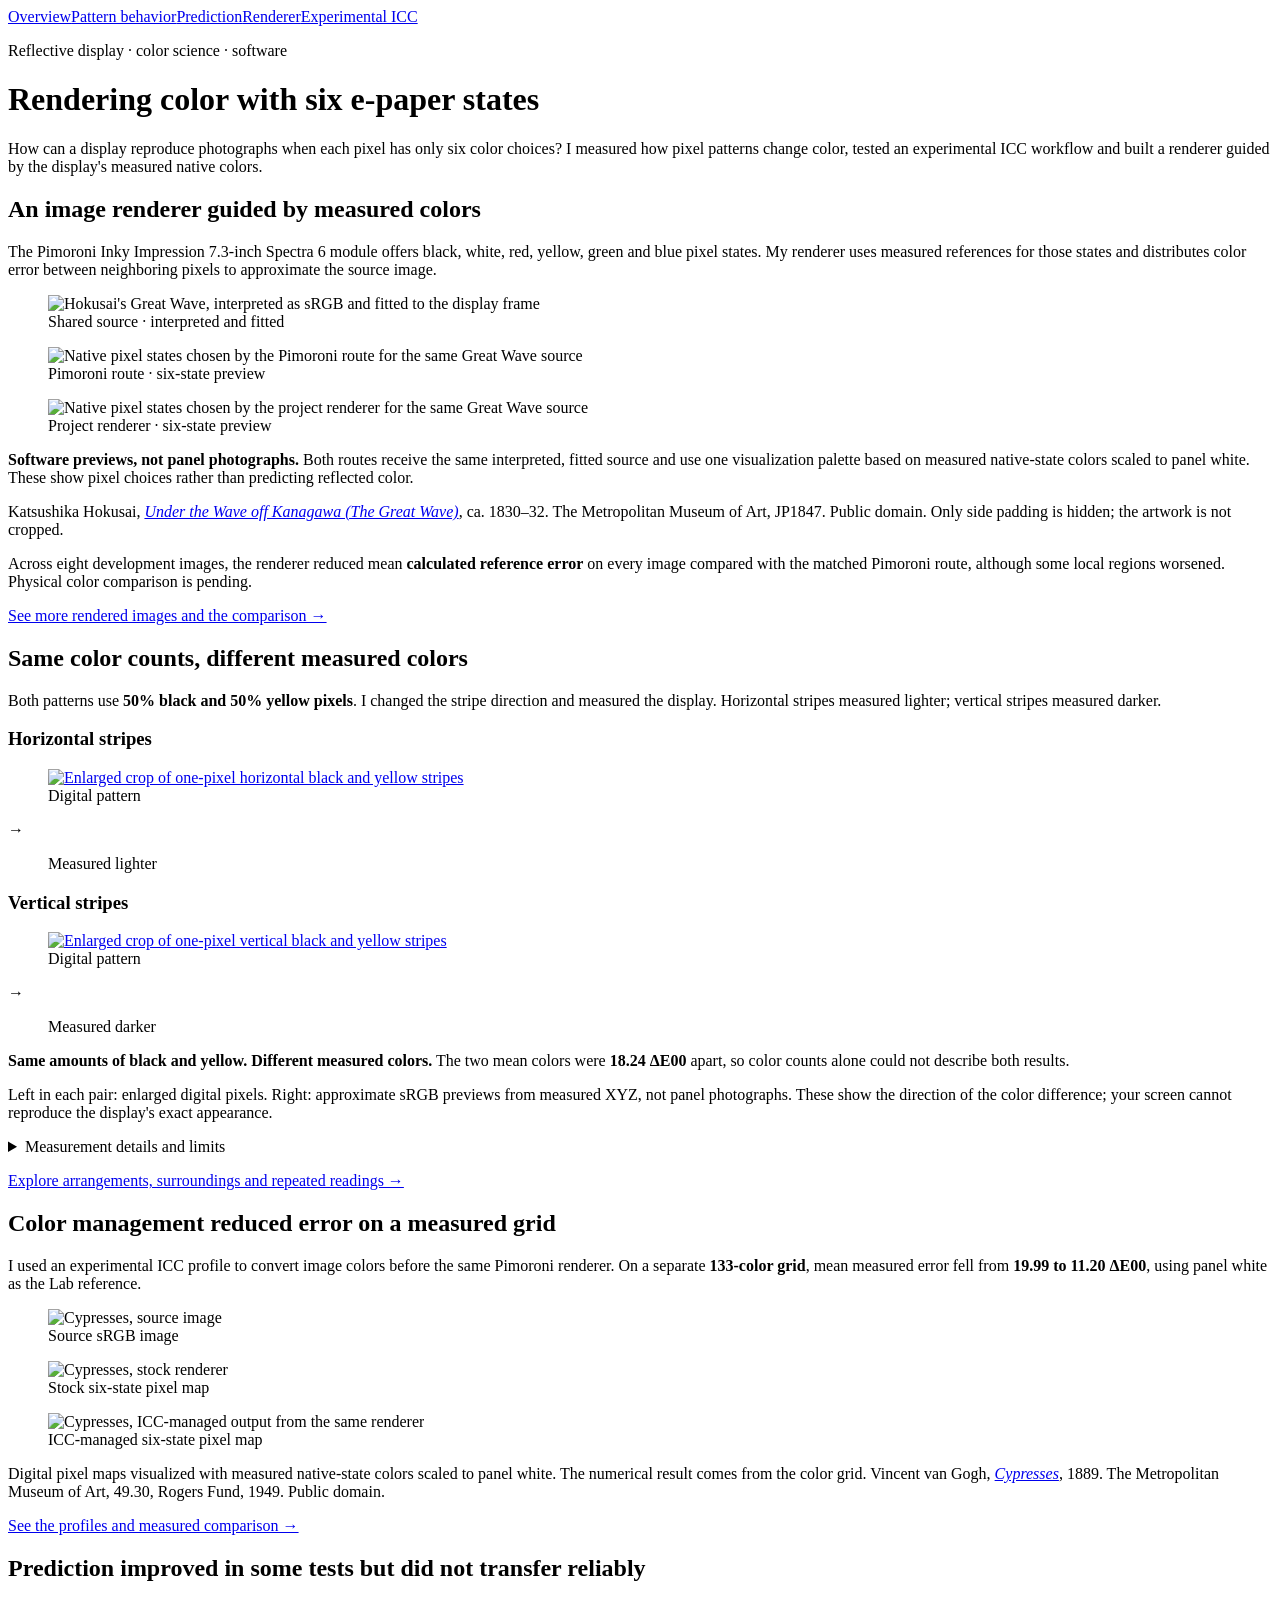
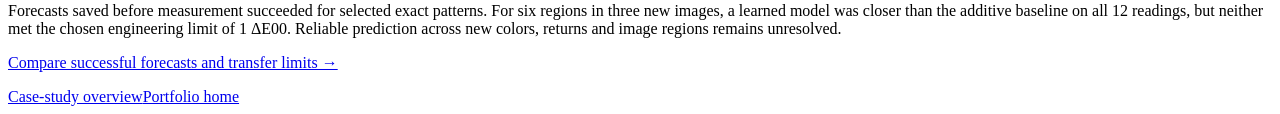
==== commit d4daa8ae: "Illustrate how stripe arrangement changes measured color" ====
--- a/site/reflective-color/index.html
+++ b/site/reflective-color/index.html
@@ -21,13 +21,22 @@
 <p class="detail-link"><a href="/reflective-color-display/renderer/">See more rendered images and the comparison →</a></p>
 </section>
 <section class="story-chapter" id="pattern-findings"><h2>Same color counts, different measured colors</h2>
-<p>Could the amounts of each native color describe a pattern's output? I compared exact pixel maps with the same color counts and different arrangements. Some rearrangements measured far apart; others stayed close.</p>
-<div class="pattern-gallery" id="featured-measurement">
-<figure class="tested-pattern"><a href="/reflective-color-display/assets/pattern-previews/black_yellow-c1-h-full.png" aria-label="Full horizontal black/yellow digital pattern"><img src="/reflective-color-display/assets/pattern-previews/black_yellow-c1-h-crop.png" width="48" height="32" loading="lazy" alt="Enlarged crop of one-pixel horizontal black and yellow stripes"></a><figcaption>Horizontal black/yellow pixels</figcaption></figure>
-<figure class="tested-pattern"><a href="/reflective-color-display/assets/pattern-previews/black_yellow-c1-v-full.png" aria-label="Full vertical black/yellow digital pattern"><img src="/reflective-color-display/assets/pattern-previews/black_yellow-c1-v-crop.png" width="48" height="32" loading="lazy" alt="Enlarged crop of one-pixel vertical black and yellow stripes"></a><figcaption>Vertical black/yellow pixels</figcaption></figure>
+<p>Both patterns use <strong>50% black and 50% yellow pixels</strong>. I changed the stripe direction and measured the display. Horizontal stripes measured lighter; vertical stripes measured darker.</p>
+<div class="pattern-comparison" id="featured-measurement" data-comparison-id="BLACK-YELLOW-C1-ABBA-H-MINUS-V" role="group" aria-label="Same color counts: digital patterns and their measured-color previews" aria-describedby="pattern-preview-limit">
+<article class="pattern-result"><h3>Horizontal stripes</h3><div class="pattern-to-color">
+<figure class="tested-pattern"><a href="/reflective-color-display/assets/pattern-previews/black_yellow-c1-h-full.png" aria-label="Full horizontal black/yellow digital pattern"><img src="/reflective-color-display/assets/pattern-previews/black_yellow-c1-h-crop.png" width="48" height="32" loading="lazy" alt="Enlarged crop of one-pixel horizontal black and yellow stripes"></a><figcaption>Digital pattern</figcaption></figure>
+<b class="pattern-result-arrow" aria-hidden="true">→</b>
+<figure class="measured-color-card" data-orientation="H" data-xyz-d50="28.647665,31.16511,8.8837185" style="--measured-preview:#a0994d"><i role="img" aria-label="Approximate measured horizontal color: lighter olive yellow"></i><figcaption>Measured lighter</figcaption></figure>
+</div></article>
+<article class="pattern-result"><h3>Vertical stripes</h3><div class="pattern-to-color">
+<figure class="tested-pattern"><a href="/reflective-color-display/assets/pattern-previews/black_yellow-c1-v-full.png" aria-label="Full vertical black/yellow digital pattern"><img src="/reflective-color-display/assets/pattern-previews/black_yellow-c1-v-crop.png" width="48" height="32" loading="lazy" alt="Enlarged crop of one-pixel vertical black and yellow stripes"></a><figcaption>Digital pattern</figcaption></figure>
+<b class="pattern-result-arrow" aria-hidden="true">→</b>
+<figure class="measured-color-card" data-orientation="V" data-xyz-d50="12.68354,13.79376,3.0523955" style="--measured-preview:#6f6927"><i role="img" aria-label="Approximate measured vertical color: darker olive yellow"></i><figcaption>Measured darker</figcaption></figure>
+</div></article>
 </div>
-<p>In this one-pixel black/yellow comparison, the mean measured colors differed by <strong>18.24 ΔE00</strong>. Color counts alone could not describe both results. The comparison does not isolate a physical cause.</p>
-<p class="caption">The enlarged patterns show digital instructions, not measured appearance. Four i1Pro 3 readings, two per pattern; D50, CIE 1931 2° observer and nominal perfect-diffuser D50 Lab. ΔE00 expresses the distance between the two measured mean colors.</p>
+<p class="pattern-takeaway"><strong>Same amounts of black and yellow. Different measured colors.</strong> The two mean colors were <strong>18.24 ΔE00</strong> apart, so color counts alone could not describe both results.</p>
+<p class="caption" id="pattern-preview-limit">Left in each pair: enlarged digital pixels. Right: approximate sRGB previews from measured XYZ, not panel photographs. These show the direction of the color difference; your screen cannot reproduce the display's exact appearance.</p>
+<details class="pattern-method"><summary>Measurement details and limits</summary><p class="caption">In this one-pixel black/yellow comparison, four i1Pro 3 readings were taken, two per pattern; D50, CIE 1931 2° observer and nominal perfect-diffuser D50 Lab. ΔE00 expresses the distance between the two measured mean colors. The comparison does not isolate a physical cause, and other color pairs showed smaller differences.</p></details>
 <p class="detail-link"><a href="/reflective-color-display/pattern-behavior/">Explore arrangements, surroundings and repeated readings →</a></p>
 </section>
 <section class="story-chapter" id="first-icc"><h2>Color management reduced error on a measured grid</h2>
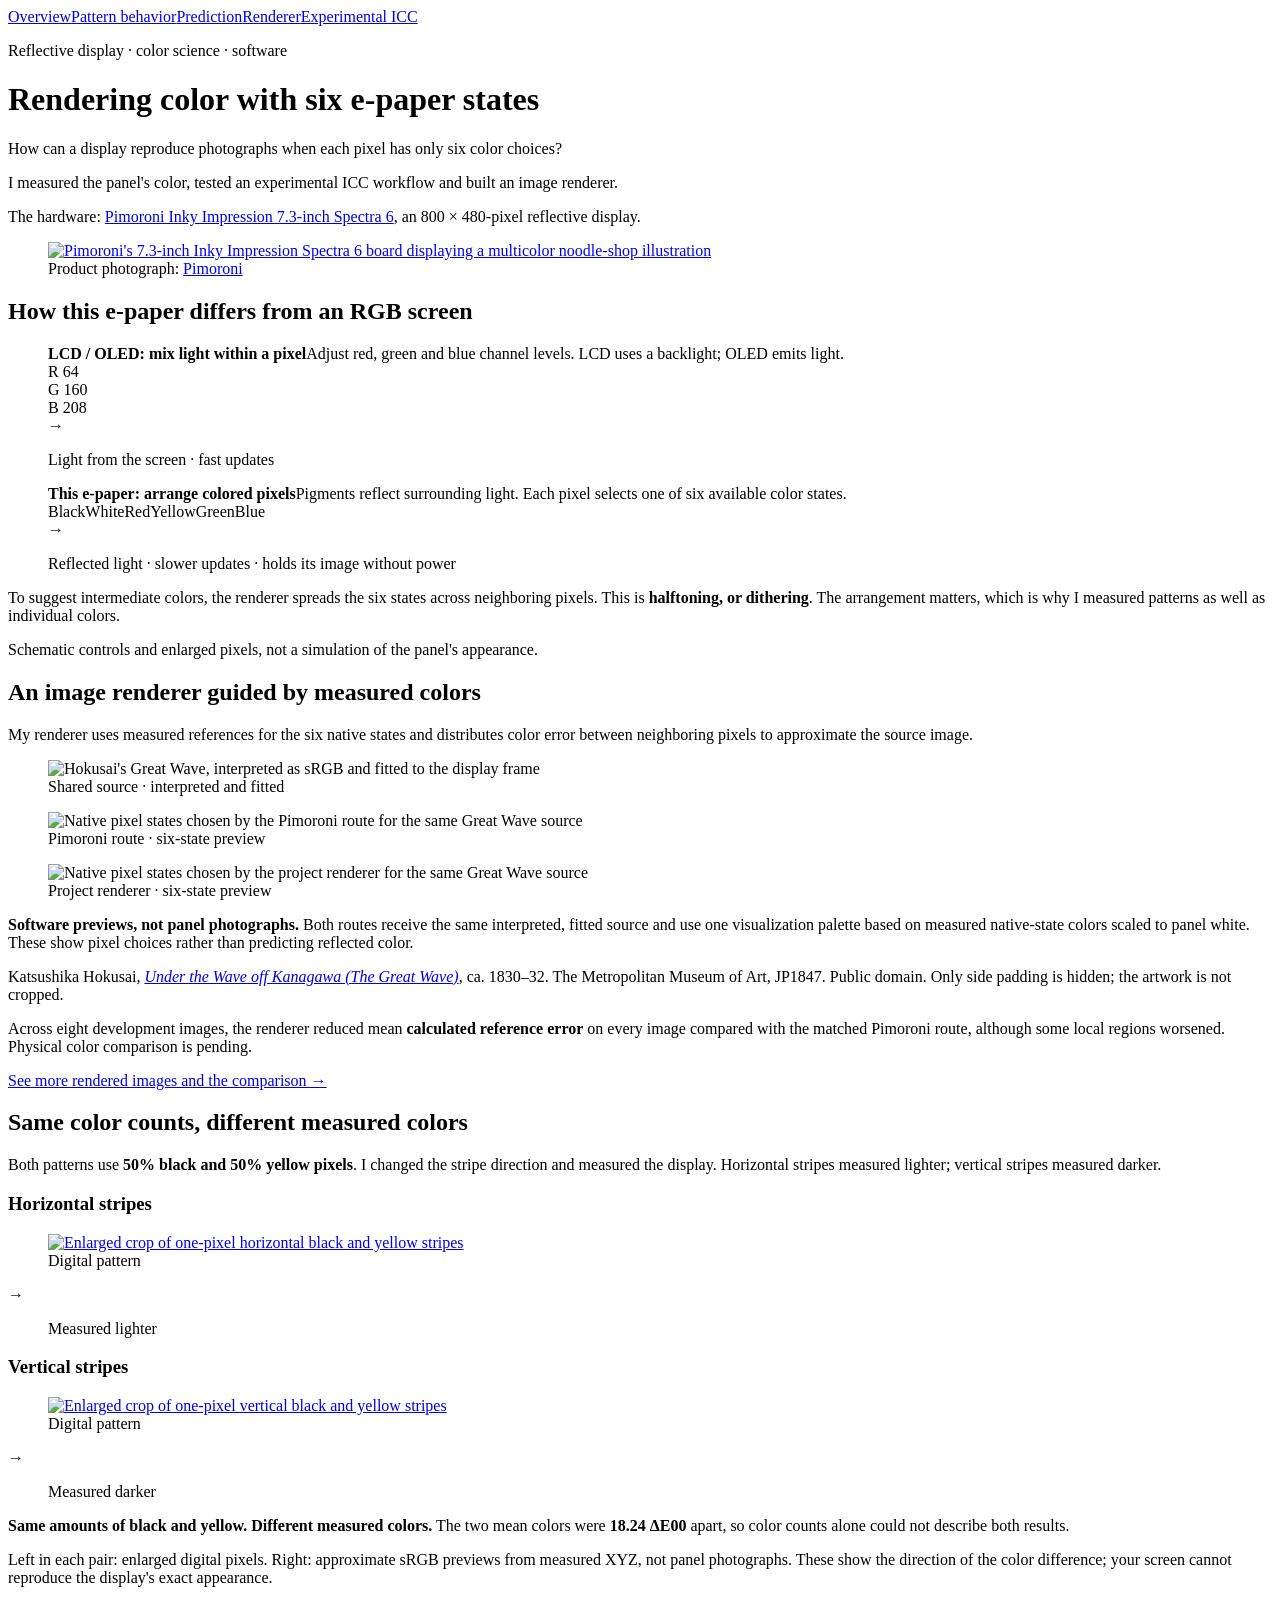
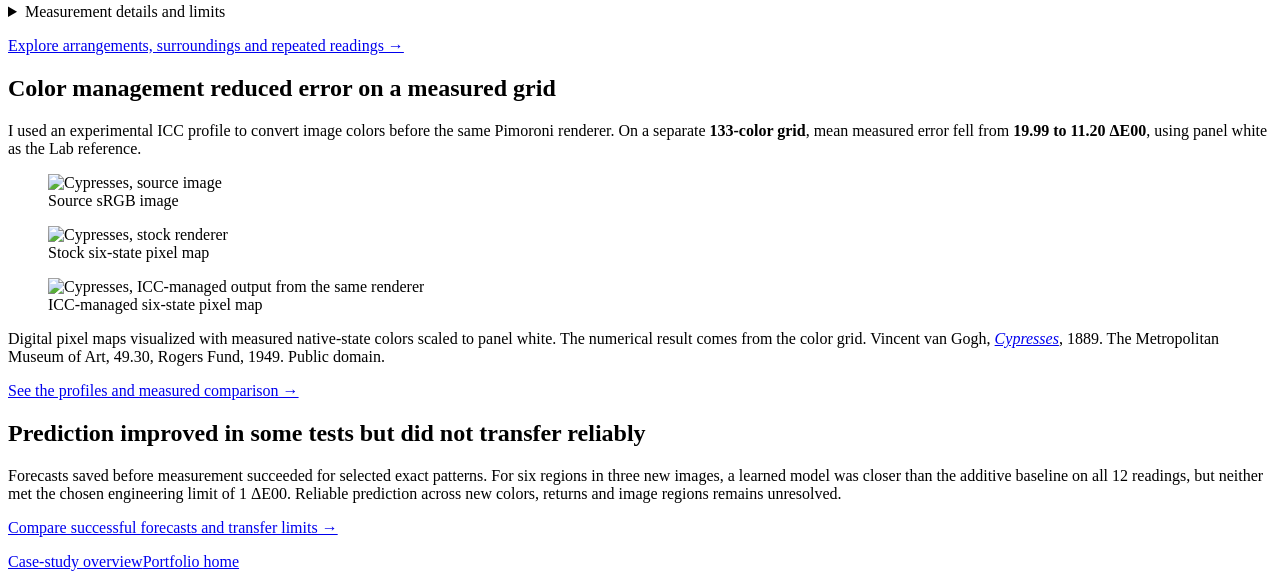
==== commit bd5cfd74: "Introduce the display with a product photo and compact RGB comparison" ====
--- a/site/reflective-color/index.html
+++ b/site/reflective-color/index.html
@@ -5,9 +5,19 @@
 <meta name="twitter:card" content="summary"><meta name="twitter:title" content="Rendering color with six e-paper states"><meta name="twitter:description" content="A measured-color image renderer, arrangement-dependent color findings and an experimental ICC workflow for a six-state reflective display.">
 <link rel="icon" type="image/svg+xml" href="/assets/favicon.svg"><link rel="stylesheet" href="/reflective-color-display/story.css">
 </head><body class="case-overview"><div class="case-navigation"><nav class="case-nav" aria-label="Reflective display case study"><a href="/reflective-color-display/" aria-current="location">Overview</a><a href="/reflective-color-display/pattern-behavior/">Pattern behavior</a><a href="/reflective-color-display/prediction/">Prediction</a><a href="/reflective-color-display/renderer/">Renderer</a><a href="/reflective-color-display/icc/">Experimental ICC</a></nav></div><main id="main-content" tabindex="-1">
-<header id="project"><p class="eyebrow">Reflective display · color science · software</p><h1>Rendering color with six e-paper states</h1><p class="lede" id="display-primer-title">How can a display reproduce photographs when each pixel has only six color choices? I measured how pixel patterns change color, tested an experimental ICC workflow and built a renderer guided by the display's measured native colors.</p></header>
+<header id="project" class="display-intro"><div><p class="eyebrow">Reflective display · color science · software</p><h1>Rendering color with six e-paper states</h1><p class="lede">How can a display reproduce photographs when each pixel has only six color choices?</p><p>I measured the panel's color, tested an experimental ICC workflow and built an image renderer.</p><p class="display-module">The hardware: <a href="https://shop.pimoroni.com/products/inky-impression?variant=55186435244411">Pimoroni Inky Impression 7.3-inch Spectra 6</a>, an 800 × 480-pixel reflective display.</p></div>
+<figure class="display-product"><a href="https://shop.pimoroni.com/products/inky-impression?variant=55186435244411" aria-label="View the 7.3-inch Inky Impression on Pimoroni's product page"><img src="/reflective-color-display/assets/inky-impression-7-3.jpg" width="800" height="800" alt="Pimoroni's 7.3-inch Inky Impression Spectra 6 board displaying a multicolor noodle-shop illustration"></a><figcaption>Product photograph: <a href="https://shop.pimoroni.com/products/inky-impression?variant=55186435244411">Pimoroni</a></figcaption></figure></header>
+<section class="display-primer" aria-labelledby="display-primer-title"><h2 id="display-primer-title" class="sr-only">How this e-paper differs from an RGB screen</h2>
+<div class="display-control-grid">
+<figure class="display-control-card"><figcaption><strong>LCD / OLED: mix light within a pixel</strong><span>Adjust red, green and blue channel levels. LCD uses a backlight; OLED emits light.</span></figcaption>
+<div class="rgb-example"><div class="rgb-control" role="img" aria-label="Example RGB channel levels: red 64, green 160, blue 208"><div class="rgb-channel" data-channel="R"><span style="--level:25.1%">R 64</span></div><div class="rgb-channel" data-channel="G"><span style="--level:62.7%">G 160</span></div><div class="rgb-channel" data-channel="B"><span style="--level:81.6%">B 208</span></div></div><b aria-hidden="true">→</b><i class="rgb-result" role="img" aria-label="Corresponding sRGB color preview: blue cyan"></i></div>
+<p class="display-trait">Light from the screen · fast updates</p></figure>
+<figure class="display-control-card"><figcaption><strong>This e-paper: arrange colored pixels</strong><span>Pigments reflect surrounding light. Each pixel selects one of six available color states.</span></figcaption>
+<div class="native-control"><div class="native-palette" role="img" aria-label="Six available pixel states: black, white, red, yellow, green and blue"><span class="black">Black</span><span class="white">White</span><span class="red">Red</span><span class="yellow">Yellow</span><span class="green">Green</span><span class="blue">Blue</span></div><b aria-hidden="true">→</b><div class="native-mix" role="img" aria-label="Enlarged schematic of neighboring blue and white pixels used to suggest an intermediate color"></div></div>
+<p class="display-trait">Reflected light · slower updates · holds its image without power</p></figure>
+</div><p class="primer-conclusion">To suggest intermediate colors, the renderer spreads the six states across neighboring pixels. This is <strong>halftoning, or dithering</strong>. The arrangement matters, which is why I measured patterns as well as individual colors.</p><p class="concept-caption">Schematic controls and enlarged pixels, not a simulation of the panel's appearance.</p></section>
 <section class="story-chapter" id="renderer-result"><h2>An image renderer guided by measured colors</h2>
-<p>The Pimoroni Inky Impression 7.3-inch Spectra 6 module offers black, white, red, yellow, green and blue pixel states. My renderer uses measured references for those states and distributes color error between neighboring pixels to approximate the source image.</p>
+<p>My renderer uses measured references for the six native states and distributes color error between neighboring pixels to approximate the source image.</p>
 <div class="renderer-software-comparison" data-renderer-comparison="great-wave" data-comparison-sha256="0ba7e1726fc5078cbd488fc922a0bcd8a435b27c9dfb7fa1f7e275ab53624c2e">
 <div class="artwork-triptych" data-artwork="great-wave" role="group" aria-label="Great Wave: shared source, Pimoroni pixel choices, and project-renderer pixel choices">
     <figure><div class="artwork-window"><img src="/reflective-color-display/assets/renderer-v1-great-wave-source.png" width="800" height="480" loading="lazy" alt="Hokusai's Great Wave, interpreted as sRGB and fitted to the display frame"></div><figcaption>Shared source · interpreted and fitted</figcaption></figure>
